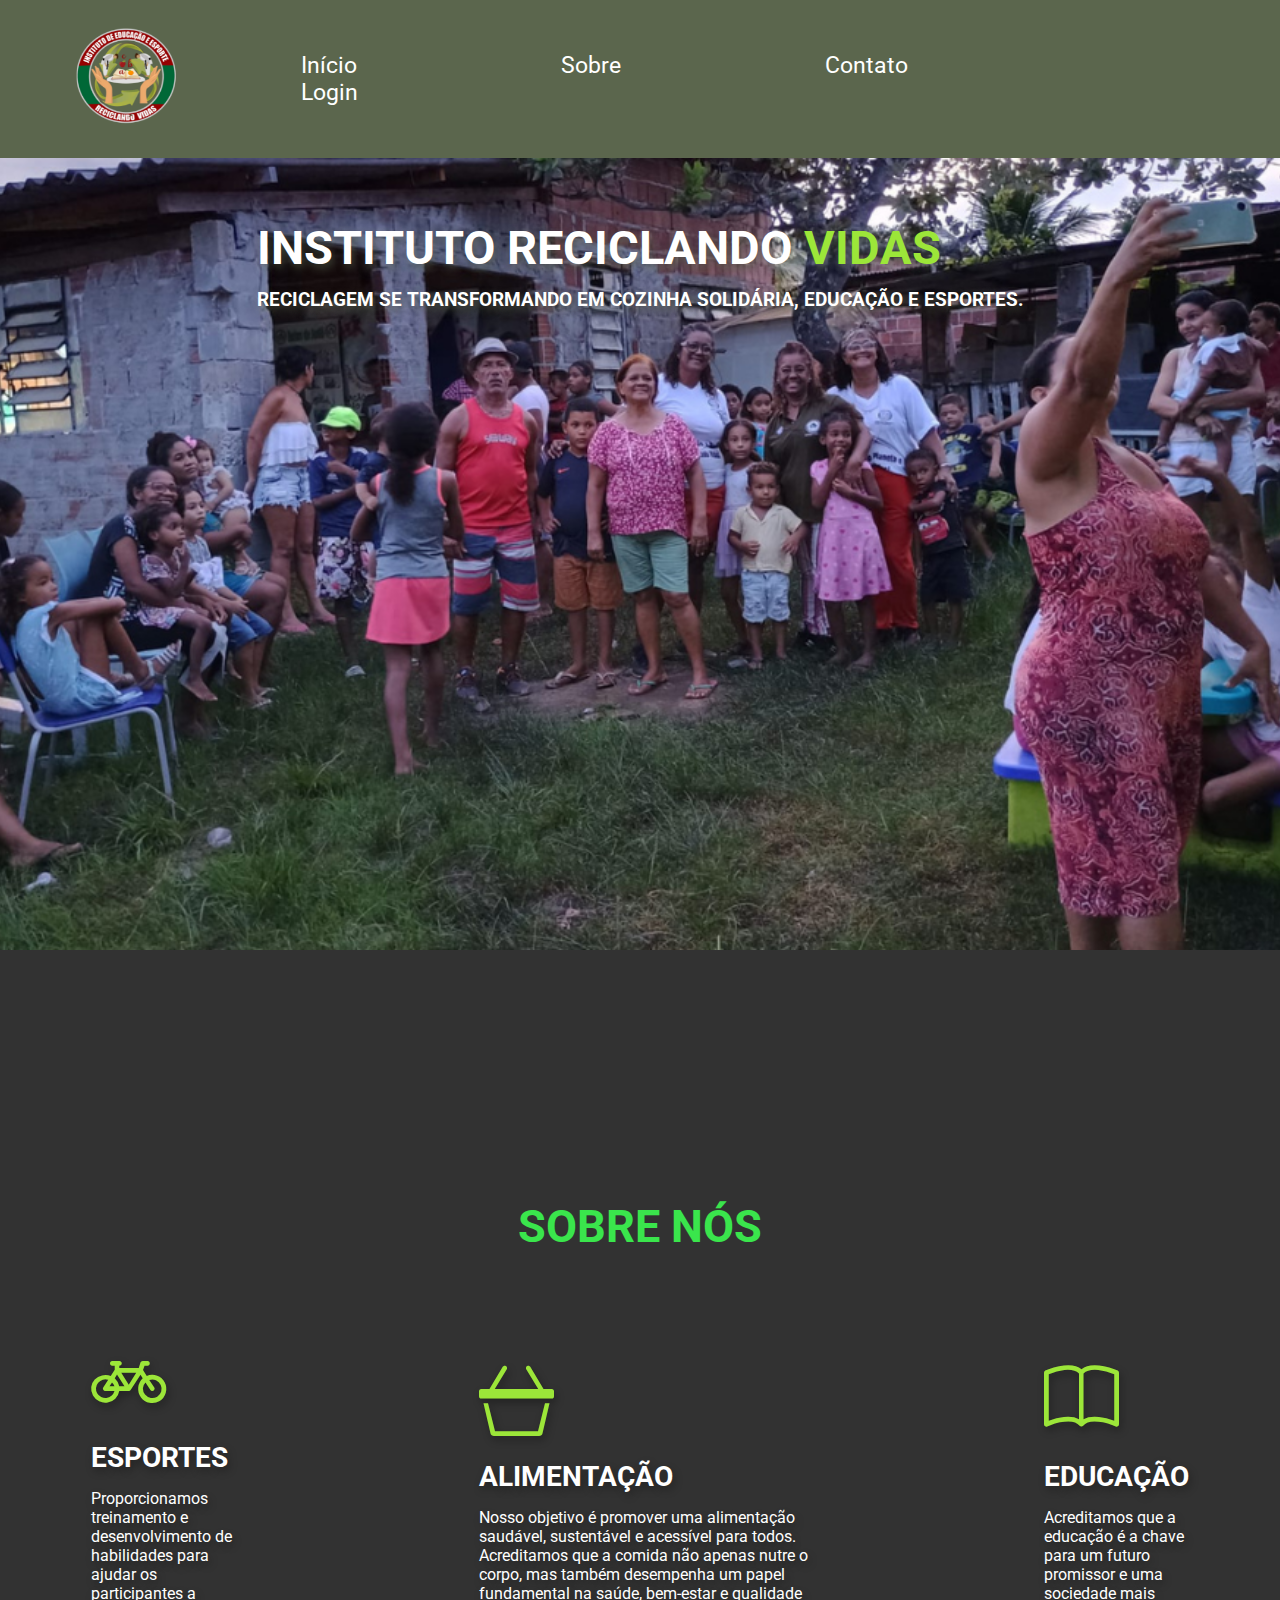
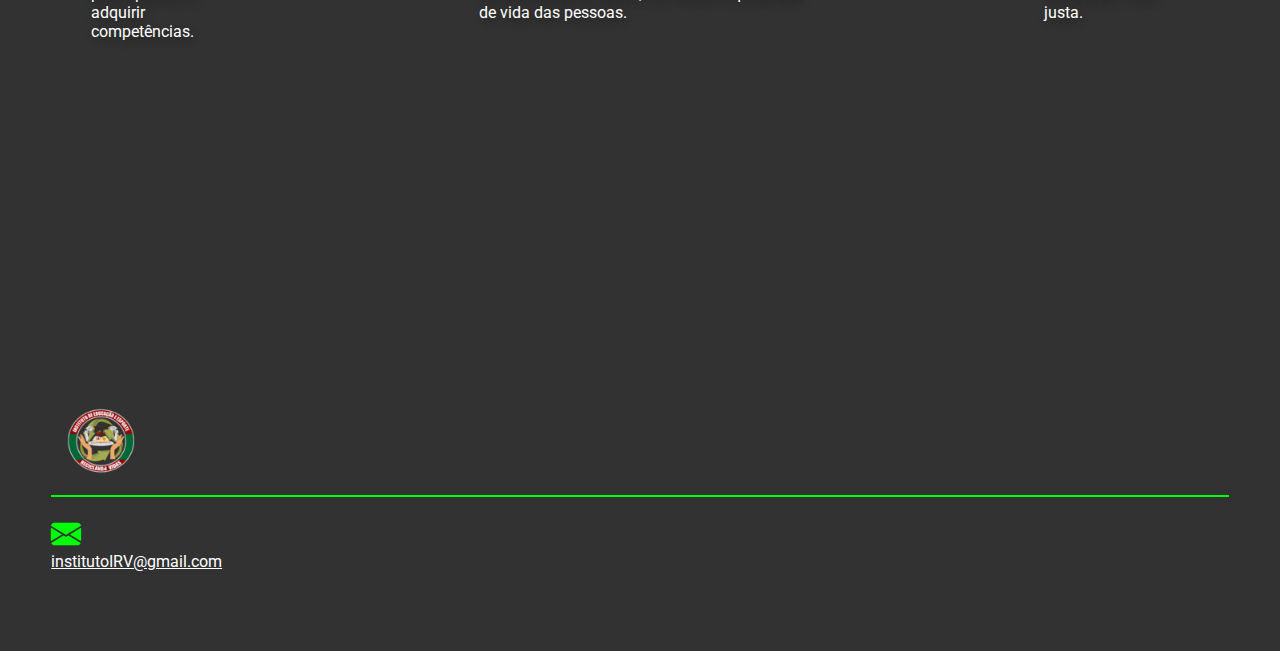
==== index.html @ e72f70e9 "Atualizando site" ====
<!DOCTYPE html>
<html lang="pt-br">
<head>
    <meta charset="UTF-8">
    <meta name="viewport" content="width=device-width, initial-scale=1.0">
    <link rel="stylesheet" href="styles/style.css">
    <title>Instituto Reciclando Vidas</title>
    <!--Google Fonts-->
    <link rel="preconnect" href="https://fonts.googleapis.com">
    <link rel="preconnect" href="https://fonts.gstatic.com" crossorigin>
    <link href="https://fonts.googleapis.com/css2?family=Roboto:ital,wght@0,100;0,300;0,400;0,500;0,700;0,900;1,100;1,300;1,400;1,500;1,700;1,900&display=swap" rel="stylesheet">
    <!--Fim Do Google Fonts-->
    <!--BOOSTSTRAP ICONS-->
    <link rel="stylesheet" href="https://cdn.jsdelivr.net/npm/bootstrap-icons@1.11.3/font/bootstrap-icons.min.css">
    <!--FIM BOOTSTRAP ICONS-->
    <link rel="shortcut icon" href="images/favicon_io/android-chrome-512x512.png" type="image/x-icon">
</head>
<body>
    <header>
        <div class="interface">
            <div class="logo">
                <a href="#">
                    <img src="images/Logo.png" alt="Logo Instituto Reciclando Vidas" width="150px">
                </a>
            </div> <!--Logo-->
            <nav class="menu-desktop">
                <ul>
                    <li><a href="#">Início</a></li>
                    <li><a href="#">Sobre</a></li>
                    <li><a href="#">Contato</a></li>
                    <li><a href="#">Login</a></li>
                </ul>
            </nav> <!-- Nav -->
        </div> <!--Interface-->
    </header> <!--Cabeçalho-->

    <main>
        <section class="topo-do-site">
            <div class="interface">
                <div class="flex">
                    <div class="txt-topo-site">
                        <h1>INSTITUTO RECICLANDO <span>VIDAS</span></h1>
                        <p>
                            RECICLAGEM SE TRANSFORMANDO EM COZINHA SOLIDÁRIA, EDUCAÇÃO E ESPORTES.
                        </p>
                    </div> <!--Txt Topo do Site-->
                </div>  <!--Flex-->
            </div>  <!--Interface-->
        </section>  <!--Section Topo do site-->

        <section class="sobre">
            <div class="interface">
                <h2 class="titulo"><span>SOBRE</span> NÓS</h2>
                <div class="flex">
                    <div class="especialidades-box">
                        <i class="bi bi-bicycle"></i>
                        <h3>ESPORTES</h3>
                        <p>Proporcionamos treinamento e desenvolvimento de habilidades para ajudar os participantes a adquirir competências.</p>
                    </div><!--especialidades-box-->
                    <div class="especialidades-box">
                        <i class="bi bi-basket3"></i>
                        <h3>ALIMENTAÇÃO</h3>
                        <p>Nosso objetivo é promover uma alimentação saudável, sustentável e acessível para todos. Acreditamos que a comida não apenas nutre o corpo, mas também desempenha um papel fundamental na saúde, bem-estar e qualidade de vida das pessoas.</p>
                    </div><!--especialidades-box-->
                    <div class="especialidades-box">
                        <i class="bi bi-book"></i>
                        <h3>EDUCAÇÃO</h3>
                        <p>Acreditamos que a educação é a chave para um futuro promissor e uma sociedade mais justa.</p>
                    </div><!--especialidades-box-->
                </div><!--Flex-->
            </div><!--Interface-->
        </section> <!--Sobre-->
    </main> <!--Main-->

    <footer>
        <div class="interface" id="cont">
            <div class="line-footer">
                <div class="flex">
                <div class="logo-footer">
                    <img src="images/Logo.png" alt="Logotipo" width="100px">
                </div> <!--Logo footer-->
            </div>
            <div class="line-footer borda">
                <p><i class="bi bi-envelope-fill"></i><br><a href="mailto:">institutoIRV@gmail.com</a></p>    
            </div> <!--Line footer-->
        </div>
    </footer> <!--Footer-->
</body>
</html>
---- styles/style.css ----
@charset "UTF-8";

:root{
    --cor-um: #9CE639;
    --cor-dois: #E6351E;
    --cor-tres: #3ae54c;
    --cor-quatro: #4d5b8e;
    --cor-cinco: #5b664d; 
}

* {
    margin: 0px;
    padding: 0px;
    box-sizing: border-box;
    font-family: "Roboto", sans-serif;
}

body{
    background-color: #000000cd;
    height: 100vh;
}

.interface{
    max-width: 1280px;
    margin: 0 auto;
}

.flex{
    display: flex;
}

/* ESTILO DO CABEÇALHO */

header{
    padding: 1px 4%;
    background-color: var(--cor-cinco);
}

header > .interface {
    display: flex;
    align-items: center;
    justify-content: space-between;
  }

  header a {
    color: #fff;
    font-size: 23px;
    text-decoration: none;
    display: inline-block;
    transition: 0.2s;
  }

  header nav.menu-desktop a:hover {
    color: var(--cor-um);
    transform: scale(1.05);
  }

  header nav ul {
    list-style-type: none;
  }

  header nav.menu-desktop ul li {
    display: inline-block;
    padding: 0 100px;
  }

  /* ESTILO TOPO DO SITE */

  section.topo-do-site {
    padding: 70px 4%;
    background-image: url(../images/background01.png);
    background-repeat: no-repeat;
    background-size: cover;
    background-position: center ;
    height: 88vh;
  }

  section.topo-do-site .flex {
    align-items: center;
    justify-content: center;
    gap: 90px;
  }

  .topo-do-site h1 {
    color: #fff;
    text-shadow: 2px 4px 9px #5b664da8;
    font-size: 47px;
    line-height: 40px;
  }

  .topo-do-site .txt-topo-site h1 span {
    color: var(--cor-um);
  }

  .topo-do-site .txt-topo-site p {
    color: #fff;
    text-shadow: 2px 4px 9px #5b664db8;
    margin: 20px 0px;
    font-weight: bolder;
    font-size: 19px;
  }
/* ESTILOS DOS CARDS */

section.sobre {
    padding: 40px 4%;
  }
  
  .sobre .especialidades-box {
    color: #fff;
    padding: 40px;
    margin-top: 45px;
    border-radius: 20px;
    text-shadow: 2px 4px 9px #00000055;
    transition: 0.2s;
  }
  .sobre .especialidades-box i {
    font-size: 75px;
    color: var(--cor-um);
  }
  
  .sobre .especialidades-box h3 {
    font-size: 28px;
    margin: 15px 0px;
  }
  
  .sobre .especialidades-box:hover {
    transform: scale(1.05);
    box-shadow: 0 0 8px var(--cor-cinco);
  }
  
  section.sobre .flex {
    gap: 60px;
  }
  
  /* ESTILO DO SOBRE */
  
  section.sobre {
    padding: 250px 4%;
  }
  
  section.sobre .flex {
    align-items: center;
    gap: 150px;
  }
  
  .sobre .txt-sobre {
    color: #fff;
  }
  
  .sobre .txt-sobre h2 {
    font-size: 45px;
    line-height: 50px;
    margin-bottom: 30px;
  }
  
  .sobre .txt-sobre h2 span {
    color: #00ff08;
    display: block;
  }
  .sobre .txt-sobre p {
    margin: 20px 0px;
    text-indent: 10px;
    text-align: justify;
  }
  
 .titulo{
    font-size: 45px;
    font-weight: bold;
    text-align: center;
    color: var(--cor-tres);
 }
  

/* ESTILO DO RODAPE */

 footer {
    padding: 40px 4%;
  }
  
  footer .flex {
    justify-content: space-between;
  }
  
  .line-footer {
    padding: 20px 0;
  }
  
  .borda {
    border-top: 2px solid #00ff08;
  }
  
  footer .line-footer p i {
    color: #00ff08;
    font-size: 30px;
  }
  
  footer .line-footer p a {
    color: #fff;
  }
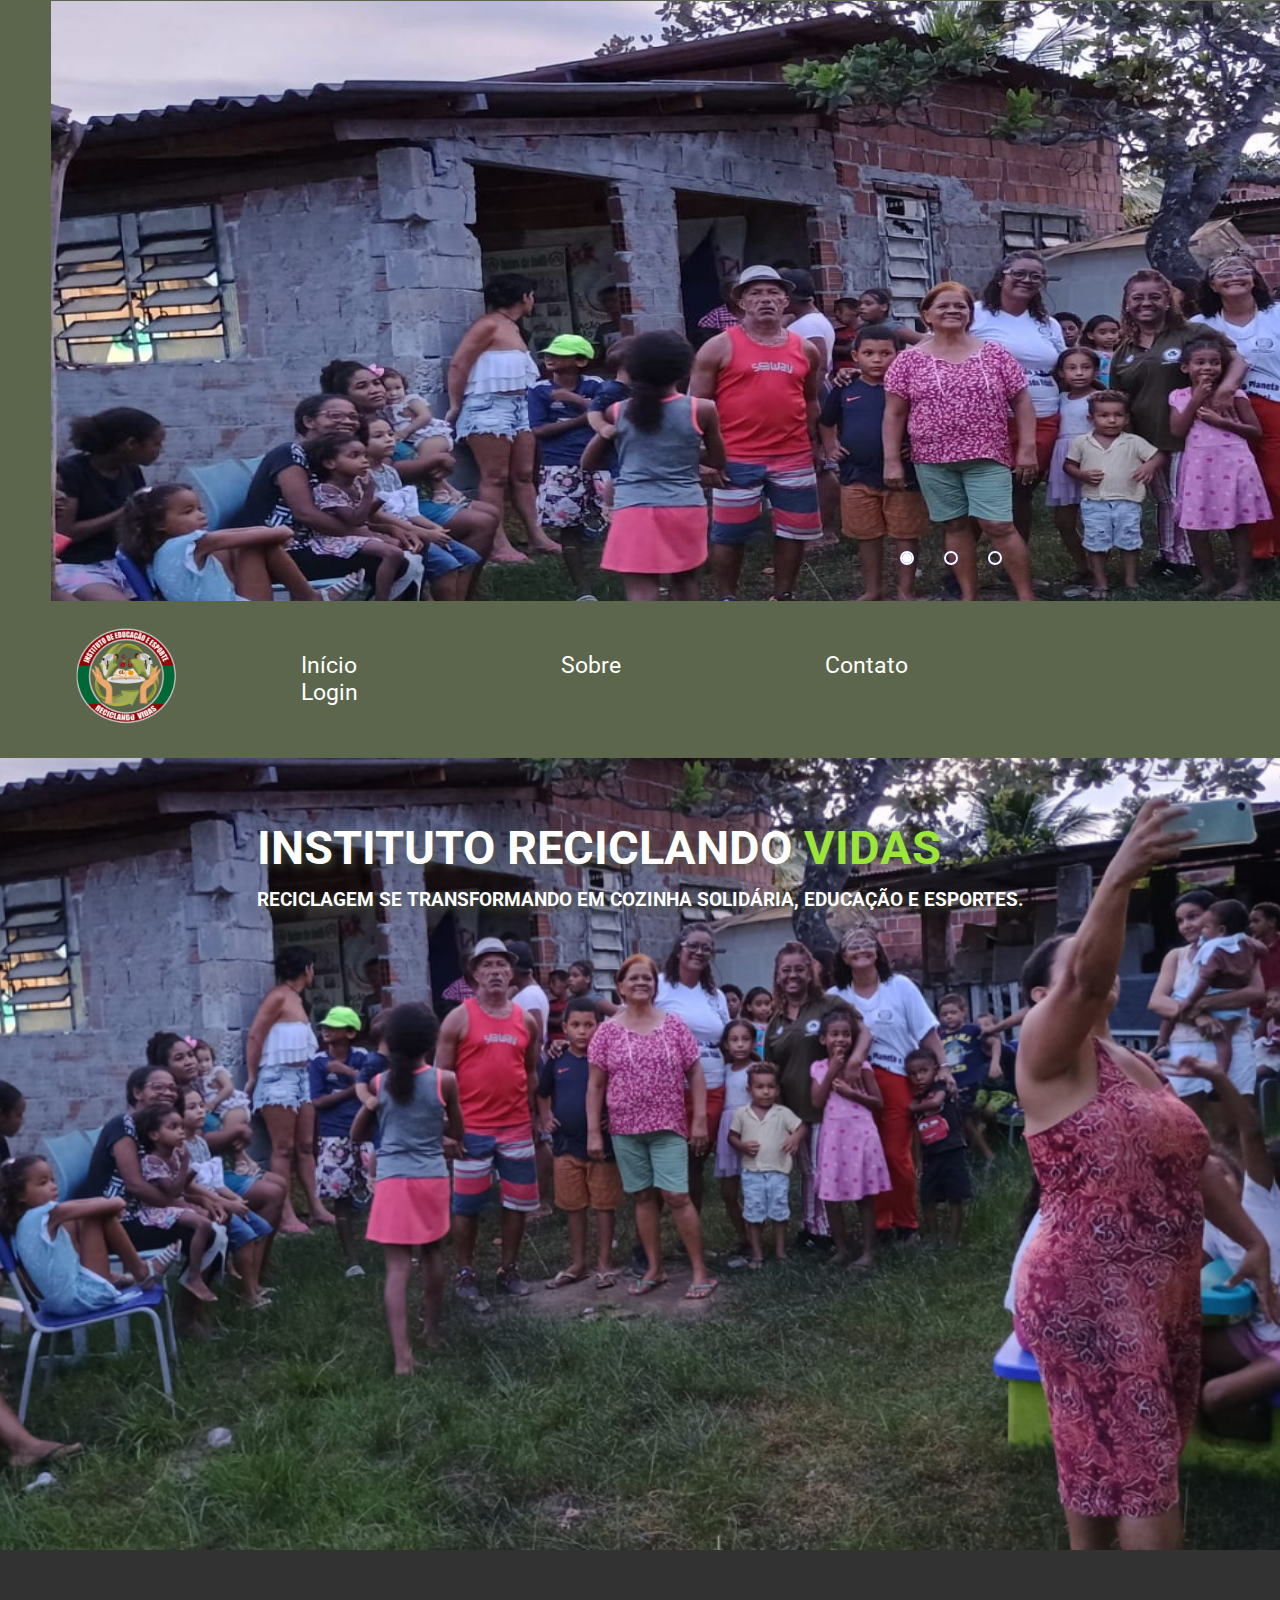
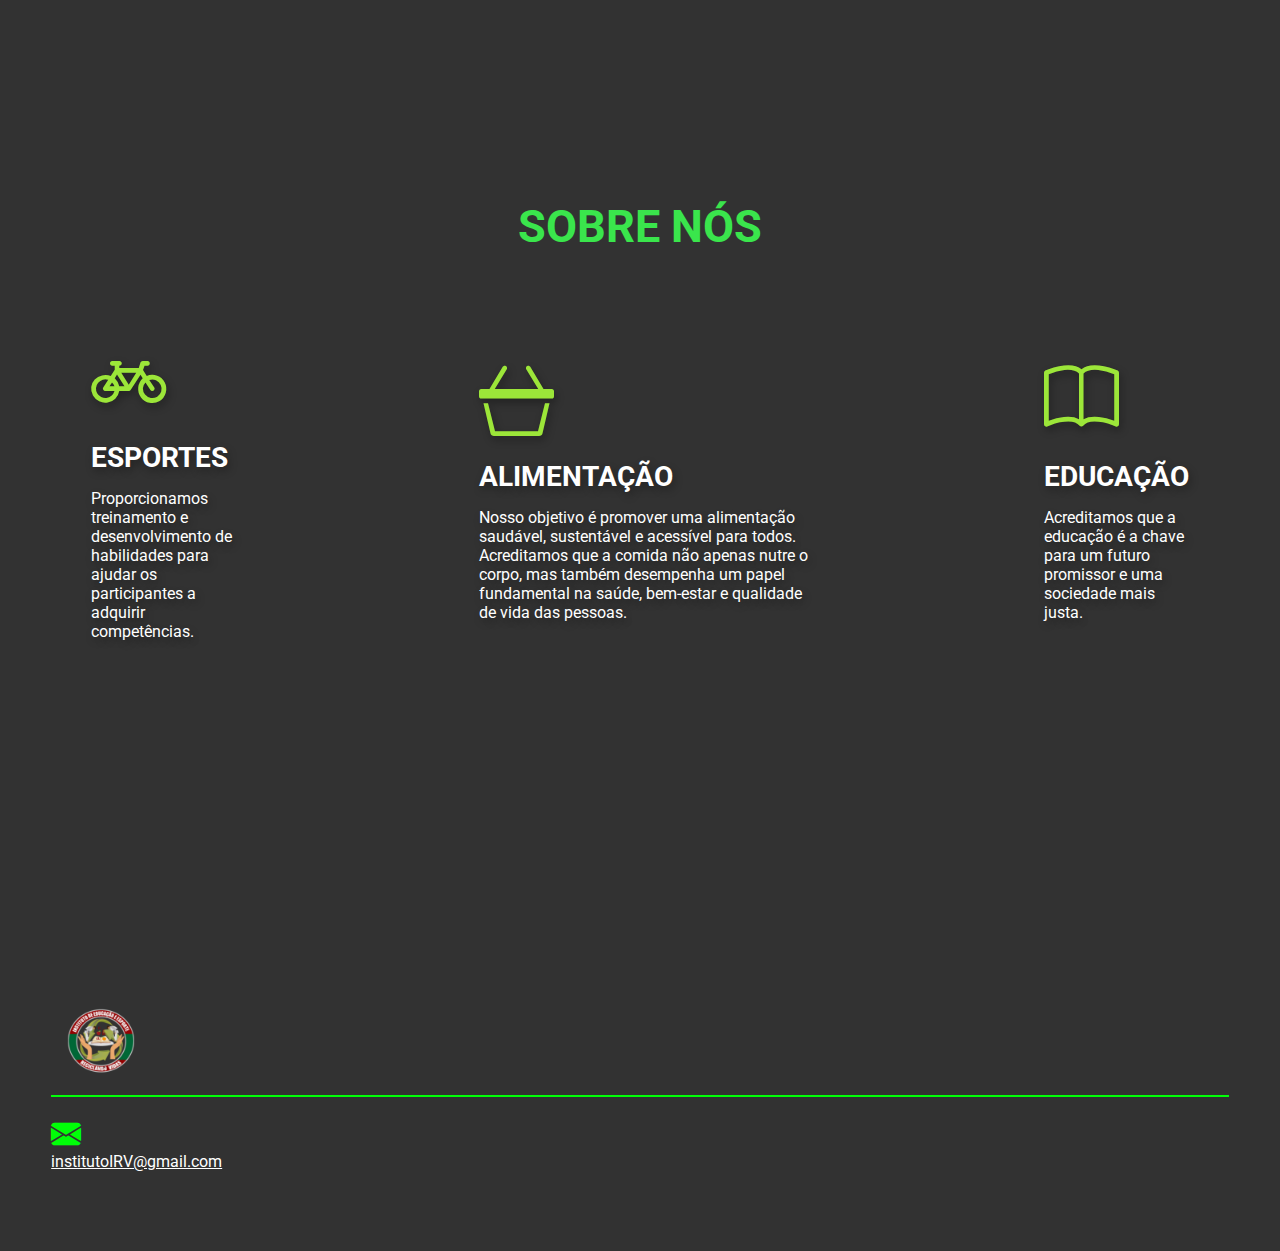
==== commit a7e5173e: "carrossel da tela inicial(incompleto)" ====
--- a/index.html
+++ b/index.html
@@ -17,6 +17,54 @@
 </head>
 <body>
     <header>
+      <!-- carrosel -->
+			<div class="slider">
+
+				<div class="slides">
+					<!-- botões -->
+					<input type="radio" name="radio-btn" id="radio1">
+					<input type="radio" name="radio-btn" id="radio2">
+					<input type="radio" name="radio-btn" id="radio3">
+					<!-- fim botões -->
+
+					<!-- imagens dos slides -->
+
+					<div class="slide primeiro">
+						<img src="/images/ong-img1.jpg" alt="" width="800px" height="800px">
+					</div>
+
+					<div class="slide">
+						<img src="/images/ong-img2.jpg" alt="" width="800px" height="800px">
+					</div>
+
+					<div class="slide">
+						<img src="images/ong-img3.jpg" alt="" width="800px" height="700px">
+					</div>
+
+					<div class="slide">
+						<img src="..." alt="">
+					</div>
+
+					<!-- Fim imagens -->
+
+					<!-- auto -->
+					<div class="nvg-auto">
+					<div class="auto-btn1"></div>
+					<div class="auto-btn2"></div>
+					<div class="auto-btn3"></div>
+				</div>
+				</div>
+
+				<div class="nvg-manual">
+					<label for="radio1" class="manual-btn"></label>
+					<label for="radio2" class="manual-btn"></label>
+					<label for="radio3" class="manual-btn"></label>
+					
+				</div>
+				
+			</div>
+
+
         <div class="interface">
             <div class="logo">
                 <a href="#">
@@ -85,5 +133,9 @@
             </div> <!--Line footer-->
         </div>
     </footer> <!--Footer-->
+
+
+
+		<script src="script.js"></script>
 </body>
 </html>--- a/styles/style.css
+++ b/styles/style.css
@@ -196,4 +196,106 @@
   
   footer .line-footer p a {
     color: #fff;
-  }+  }
+
+
+  /* CARROSSEL */
+
+  .slider{
+    margin: 0 0;
+    width: 1600px;
+    height: 600px;
+    overflow: hidden;
+  }
+
+  .slides{
+    width: 400%;
+    height: 800px;
+    display: flex;
+  }
+
+  .slides input{
+    display: none;
+  }
+
+  .slide{
+    width: 25%;
+    position: relative;
+    transition: 2s;
+  }
+
+  .slide img{
+    margin: 0;
+    width: 1800px;
+  }
+
+  .nvg-manual{
+    position: absolute;
+    width: 1800px;
+    margin-top: -250px;
+    display: flex;
+    justify-content: center;
+  }
+
+  .manual-btn{
+    border: 2px solid white;
+    padding: 5px;
+    border-radius: 10px;
+    cursor: pointer;
+    transition: 0.5s;
+  }
+
+  .manual-btn:not(:last-child){
+    margin-right: 30px;
+  }
+
+  .manual-btn:hover{
+    background-color: white;
+  }
+
+#radio1:checked ~ .primeiro {
+  margin-left:0;
+
+}
+
+#radio2:checked ~ .primeiro {
+  margin-left: -25%;
+
+}
+
+#radio3:checked ~ .primeiro {
+  margin-left: -50%;
+
+}
+
+.nvg-auto div{
+  border: 2px solid blue;
+  padding: 5px;
+  border-radius: 10px;
+  cursor: pointer;
+  transition: 0.5s;
+}
+
+.nvg-auto{
+  position: absolute;
+  width: 1800px;
+  margin-top: 550px;
+  display: flex;
+  justify-content: center;
+}
+
+.nvg-auto div:not(:last-child){
+  margin-right: 30px;
+}
+
+#radio1:checked ~ .nvg-auto .auto-btn1{
+  background-color: white;
+}
+
+#radio2:checked ~ .nvg-auto .auto-btn2{
+  background-color: white;
+}
+
+#radio3:checked ~ .nvg-auto .auto-btn3{
+  background-color: white;
+}
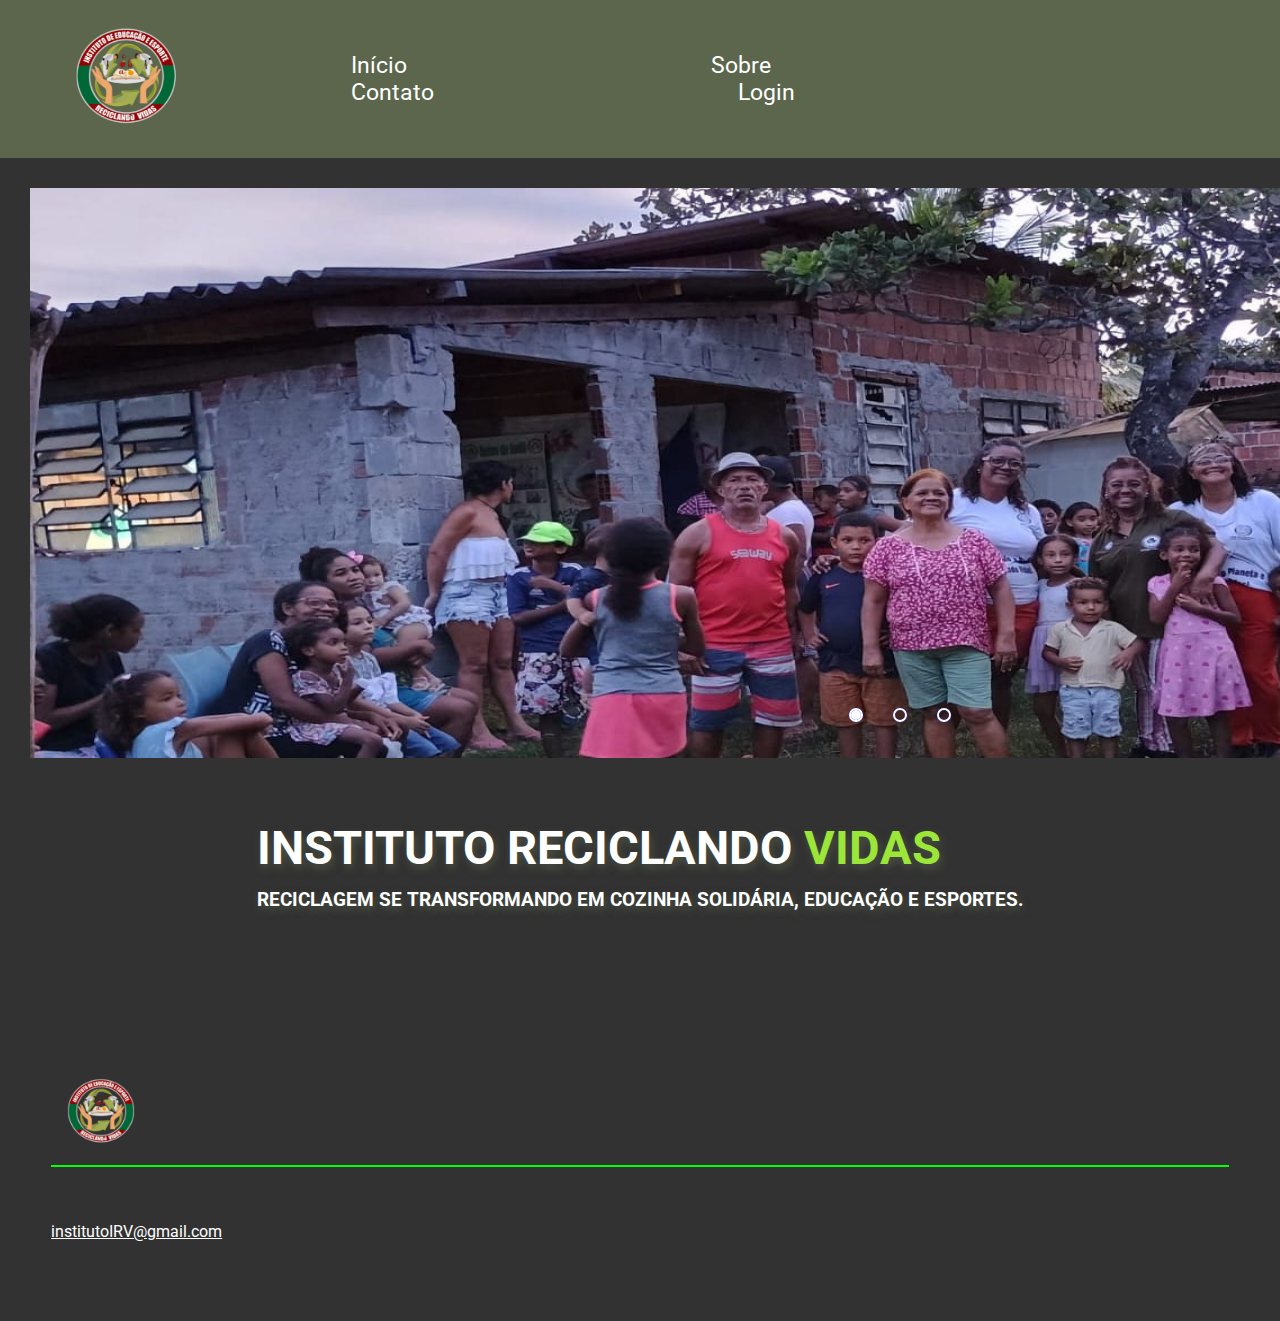
==== commit 7c75c87c: "Atualizando Pag sobre e inicial" ====
--- a/index.html
+++ b/index.html
@@ -10,59 +10,11 @@
     <link rel="preconnect" href="https://fonts.gstatic.com" crossorigin>
     <link href="https://fonts.googleapis.com/css2?family=Roboto:ital,wght@0,100;0,300;0,400;0,500;0,700;0,900;1,100;1,300;1,400;1,500;1,700;1,900&display=swap" rel="stylesheet">
     <!--Fim Do Google Fonts-->
-    <!--BOOSTSTRAP ICONS-->
-    <link rel="stylesheet" href="https://cdn.jsdelivr.net/npm/bootstrap-icons@1.11.3/font/bootstrap-icons.min.css">
-    <!--FIM BOOTSTRAP ICONS-->
     <link rel="shortcut icon" href="images/favicon_io/android-chrome-512x512.png" type="image/x-icon">
 </head>
 <body>
     <header>
-      <!-- carrosel -->
-			<div class="slider">
-
-				<div class="slides">
-					<!-- botões -->
-					<input type="radio" name="radio-btn" id="radio1">
-					<input type="radio" name="radio-btn" id="radio2">
-					<input type="radio" name="radio-btn" id="radio3">
-					<!-- fim botões -->
-
-					<!-- imagens dos slides -->
-
-					<div class="slide primeiro">
-						<img src="/images/ong-img1.jpg" alt="" width="800px" height="800px">
-					</div>
-
-					<div class="slide">
-						<img src="/images/ong-img2.jpg" alt="" width="800px" height="800px">
-					</div>
-
-					<div class="slide">
-						<img src="images/ong-img3.jpg" alt="" width="800px" height="700px">
-					</div>
-
-					<div class="slide">
-						<img src="..." alt="">
-					</div>
-
-					<!-- Fim imagens -->
-
-					<!-- auto -->
-					<div class="nvg-auto">
-					<div class="auto-btn1"></div>
-					<div class="auto-btn2"></div>
-					<div class="auto-btn3"></div>
-				</div>
-				</div>
-
-				<div class="nvg-manual">
-					<label for="radio1" class="manual-btn"></label>
-					<label for="radio2" class="manual-btn"></label>
-					<label for="radio3" class="manual-btn"></label>
-					
-				</div>
-				
-			</div>
+     
 
 
         <div class="interface">
@@ -74,13 +26,61 @@
             <nav class="menu-desktop">
                 <ul>
                     <li><a href="#">Início</a></li>
-                    <li><a href="#">Sobre</a></li>
+                    <li><a href="sobre.html" target="_self">Sobre</a></li>
                     <li><a href="#">Contato</a></li>
                     <li><a href="#">Login</a></li>
                 </ul>
             </nav> <!-- Nav -->
         </div> <!--Interface-->
     </header> <!--Cabeçalho-->
+
+                <!-- carrosel -->
+                <div class="slider">
+            
+                    <div class="slides">
+                        <!-- botões -->
+                        <input type="radio" name="radio-btn" id="radio1">
+                        <input type="radio" name="radio-btn" id="radio2">
+                        <input type="radio" name="radio-btn" id="radio3">
+                        <!-- fim botões -->
+                
+                        <!-- imagens dos slides -->
+                
+                        <div class="slide primeiro">
+                            <img src="/images/ong-img1.jpg" alt="" width="800px" height="800px">
+                        </div>
+                
+                        <div class="slide">
+                            <img src="/images/ong-img2.jpg" alt="" width="800px" height="800px">
+                        </div>
+                
+                        <div class="slide">
+                            <img src="images/ong-img3.jpg" alt="" width="800px" height="700px">
+                        </div>
+                
+                        <div class="slide">
+                            <img src="..." alt="">
+                        </div>
+                
+                        <!-- Fim imagens -->
+                
+                        <!-- auto -->
+                        <div class="nvg-auto">
+                            <div class="auto-btn1"></div>
+                            <div class="auto-btn2"></div>
+                            <div class="auto-btn3"></div>
+                        </div>
+                    </div>
+                
+                    <div class="nvg-manual">
+                        <label for="radio1" class="manual-btn"></label>
+                        <label for="radio2" class="manual-btn"></label>
+                        <label for="radio3" class="manual-btn"></label>
+                
+                    </div>
+        
+    </div>
+
 
     <main>
         <section class="topo-do-site">
@@ -95,30 +95,8 @@
                 </div>  <!--Flex-->
             </div>  <!--Interface-->
         </section>  <!--Section Topo do site-->
+    </main> <!--Main-->
 
-        <section class="sobre">
-            <div class="interface">
-                <h2 class="titulo"><span>SOBRE</span> NÓS</h2>
-                <div class="flex">
-                    <div class="especialidades-box">
-                        <i class="bi bi-bicycle"></i>
-                        <h3>ESPORTES</h3>
-                        <p>Proporcionamos treinamento e desenvolvimento de habilidades para ajudar os participantes a adquirir competências.</p>
-                    </div><!--especialidades-box-->
-                    <div class="especialidades-box">
-                        <i class="bi bi-basket3"></i>
-                        <h3>ALIMENTAÇÃO</h3>
-                        <p>Nosso objetivo é promover uma alimentação saudável, sustentável e acessível para todos. Acreditamos que a comida não apenas nutre o corpo, mas também desempenha um papel fundamental na saúde, bem-estar e qualidade de vida das pessoas.</p>
-                    </div><!--especialidades-box-->
-                    <div class="especialidades-box">
-                        <i class="bi bi-book"></i>
-                        <h3>EDUCAÇÃO</h3>
-                        <p>Acreditamos que a educação é a chave para um futuro promissor e uma sociedade mais justa.</p>
-                    </div><!--especialidades-box-->
-                </div><!--Flex-->
-            </div><!--Interface-->
-        </section> <!--Sobre-->
-    </main> <!--Main-->
 
     <footer>
         <div class="interface" id="cont">
--- a/styles/style.css
+++ b/styles/style.css
@@ -61,24 +61,23 @@
 
   header nav.menu-desktop ul li {
     display: inline-block;
-    padding: 0 100px;
+    padding: 0 150px;
   }
 
   /* ESTILO TOPO DO SITE */
 
   section.topo-do-site {
     padding: 70px 4%;
-    background-image: url(../images/background01.png);
     background-repeat: no-repeat;
     background-size: cover;
     background-position: center ;
-    height: 88vh;
+
   }
 
   section.topo-do-site .flex {
     align-items: center;
     justify-content: center;
-    gap: 90px;
+    gap: 50px;
   }
 
   .topo-do-site h1 {
@@ -107,8 +106,8 @@
   
   .sobre .especialidades-box {
     color: #fff;
-    padding: 40px;
-    margin-top: 45px;
+    padding: 20px;
+    margin-top: 5px;
     border-radius: 20px;
     text-shadow: 2px 4px 9px #00000055;
     transition: 0.2s;
@@ -163,6 +162,24 @@
     text-align: justify;
   }
   
+  .sobre-img h2 {
+    color: #fff;
+    margin: 0 auto;
+    padding-top: 100px;
+    text-align: justify;
+  }
+
+  .sobre-p p{
+    color: #fff;
+    margin: 0 auto;
+    text-align: justify;
+    text-indent: 15px;
+  }
+
+
+  
+
+
  .titulo{
     font-size: 45px;
     font-weight: bold;
@@ -171,6 +188,7 @@
  }
   
 
+
 /* ESTILO DO RODAPE */
 
  footer {
@@ -203,7 +221,7 @@
 
   .slider{
     margin: 0 0;
-    width: 1600px;
+    width: 1920px;
     height: 600px;
     overflow: hidden;
   }
@@ -225,7 +243,7 @@
   }
 
   .slide img{
-    margin: 0;
+    margin: 30px;
     width: 1800px;
   }
 
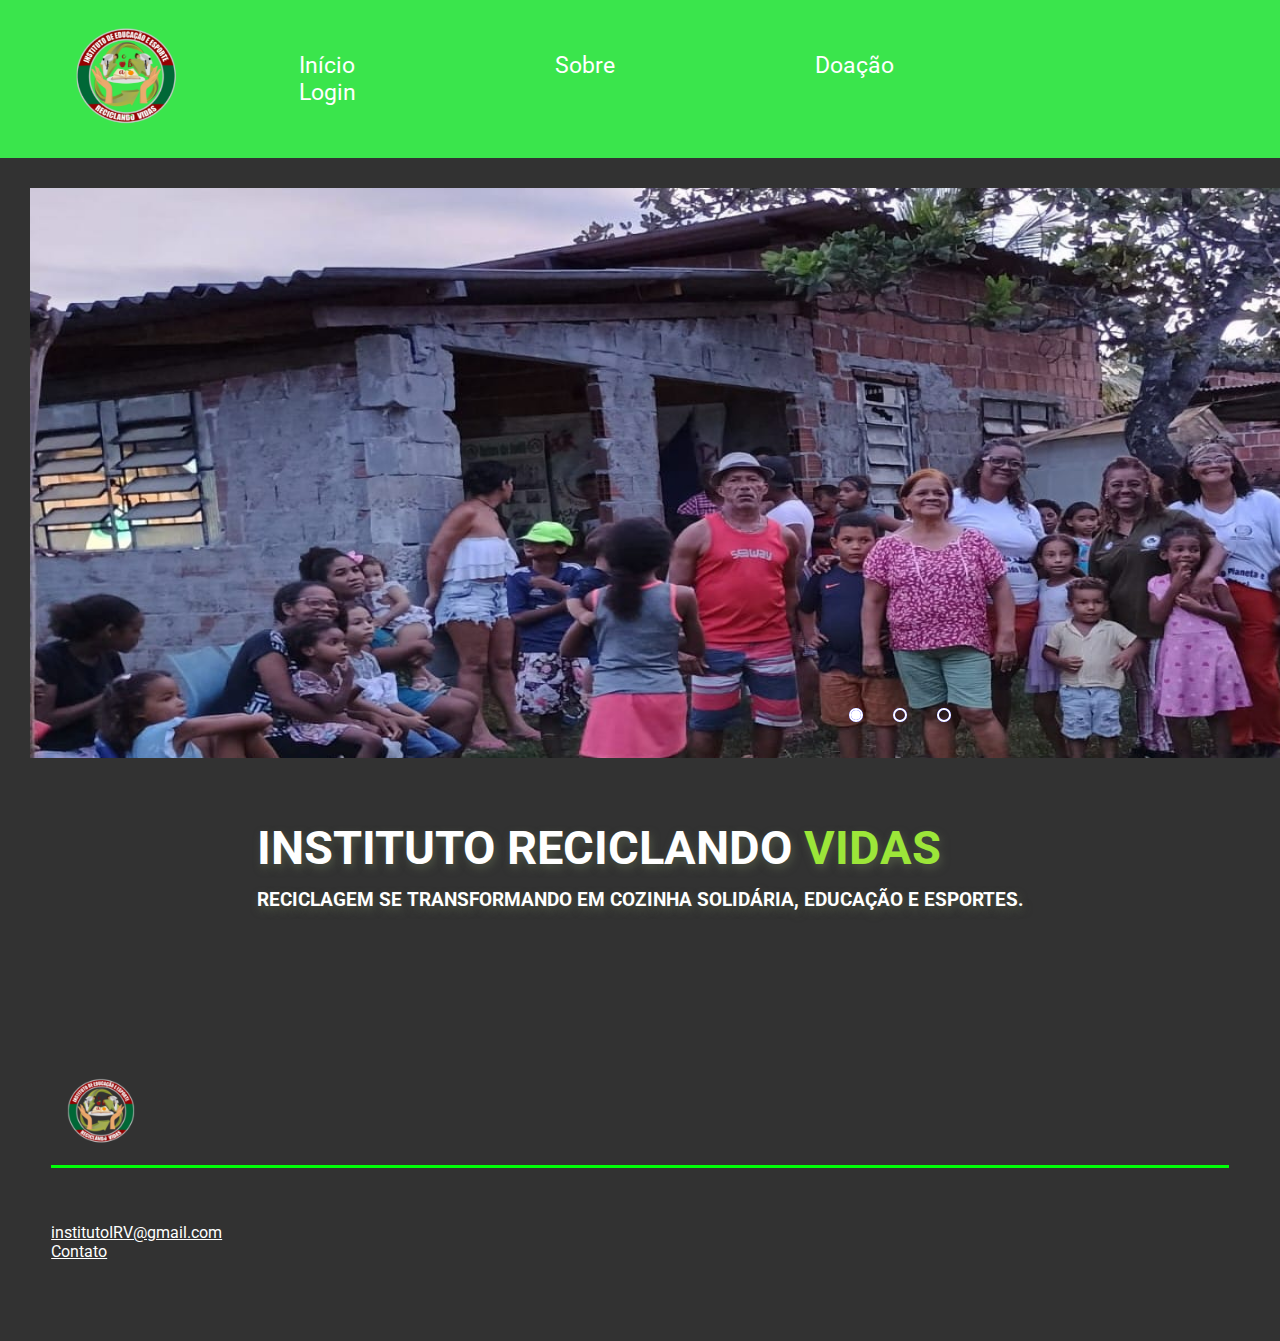
==== commit 58192777: "Algumas alterações." ====
--- a/index.html
+++ b/index.html
@@ -10,7 +10,10 @@
     <link rel="preconnect" href="https://fonts.gstatic.com" crossorigin>
     <link href="https://fonts.googleapis.com/css2?family=Roboto:ital,wght@0,100;0,300;0,400;0,500;0,700;0,900;1,100;1,300;1,400;1,500;1,700;1,900&display=swap" rel="stylesheet">
     <!--Fim Do Google Fonts-->
+    <!--Bootstrap-->
     <link rel="shortcut icon" href="images/favicon_io/android-chrome-512x512.png" type="image/x-icon">
+    <link href="https://cdn.jsdelivr.net/npm/bootstrap@5.3.3/dist/css/bootstrap.min.css"integrity="sha384-QWTKZyjpPEjISv5WaRU9OFeRpok6YctnYmDr5pNlyT2bRjXh0JMhjY6hW+ALEwIH" crossorigin="anonymous">
+    <!-- Fim Do Bootstrap-->  
 </head>
 <body>
     <header>
@@ -27,7 +30,7 @@
                 <ul>
                     <li><a href="#">Início</a></li>
                     <li><a href="sobre.html" target="_self">Sobre</a></li>
-                    <li><a href="#">Contato</a></li>
+                    <li><a href="#">Doação</a></li>
                     <li><a href="#">Login</a></li>
                 </ul>
             </nav> <!-- Nav -->
@@ -108,6 +111,7 @@
             </div>
             <div class="line-footer borda">
                 <p><i class="bi bi-envelope-fill"></i><br><a href="mailto:">institutoIRV@gmail.com</a></p>    
+                <p><a href="#">Contato</a></p>
             </div> <!--Line footer-->
         </div>
     </footer> <!--Footer-->
@@ -115,5 +119,6 @@
 
 
 		<script src="script.js"></script>
+        <script src="https://cdn.jsdelivr.net/npm/bootstrap@5.3.3/dist/js/bootstrap.bundle.min.js" integrity="sha384-YvpcrYf0tY3lHB60NNkmXc5s9fDVZLESaAA55NDzOxhy9GkcIdslK1eN7N6jIeHz" crossorigin="anonymous"></script>
 </body>
 </html>--- a/styles/style.css
+++ b/styles/style.css
@@ -33,7 +33,7 @@
 
 header{
     padding: 1px 4%;
-    background-color: var(--cor-cinco);
+    background-color: var(--cor-tres);
 }
 
 header > .interface {
@@ -51,7 +51,7 @@
   }
 
   header nav.menu-desktop a:hover {
-    color: var(--cor-um);
+    color: var(--cor-quatro);
     transform: scale(1.05);
   }
 
@@ -61,11 +61,13 @@
 
   header nav.menu-desktop ul li {
     display: inline-block;
-    padding: 0 150px;
+    padding: 0 98px;
   }
 
   /* ESTILO TOPO DO SITE */
 
+
+  
   section.topo-do-site {
     padding: 70px 4%;
     background-repeat: no-repeat;
@@ -204,7 +206,7 @@
   }
   
   .borda {
-    border-top: 2px solid #00ff08;
+    border-top: 3px solid #00ff08;
   }
   
   footer .line-footer p i {
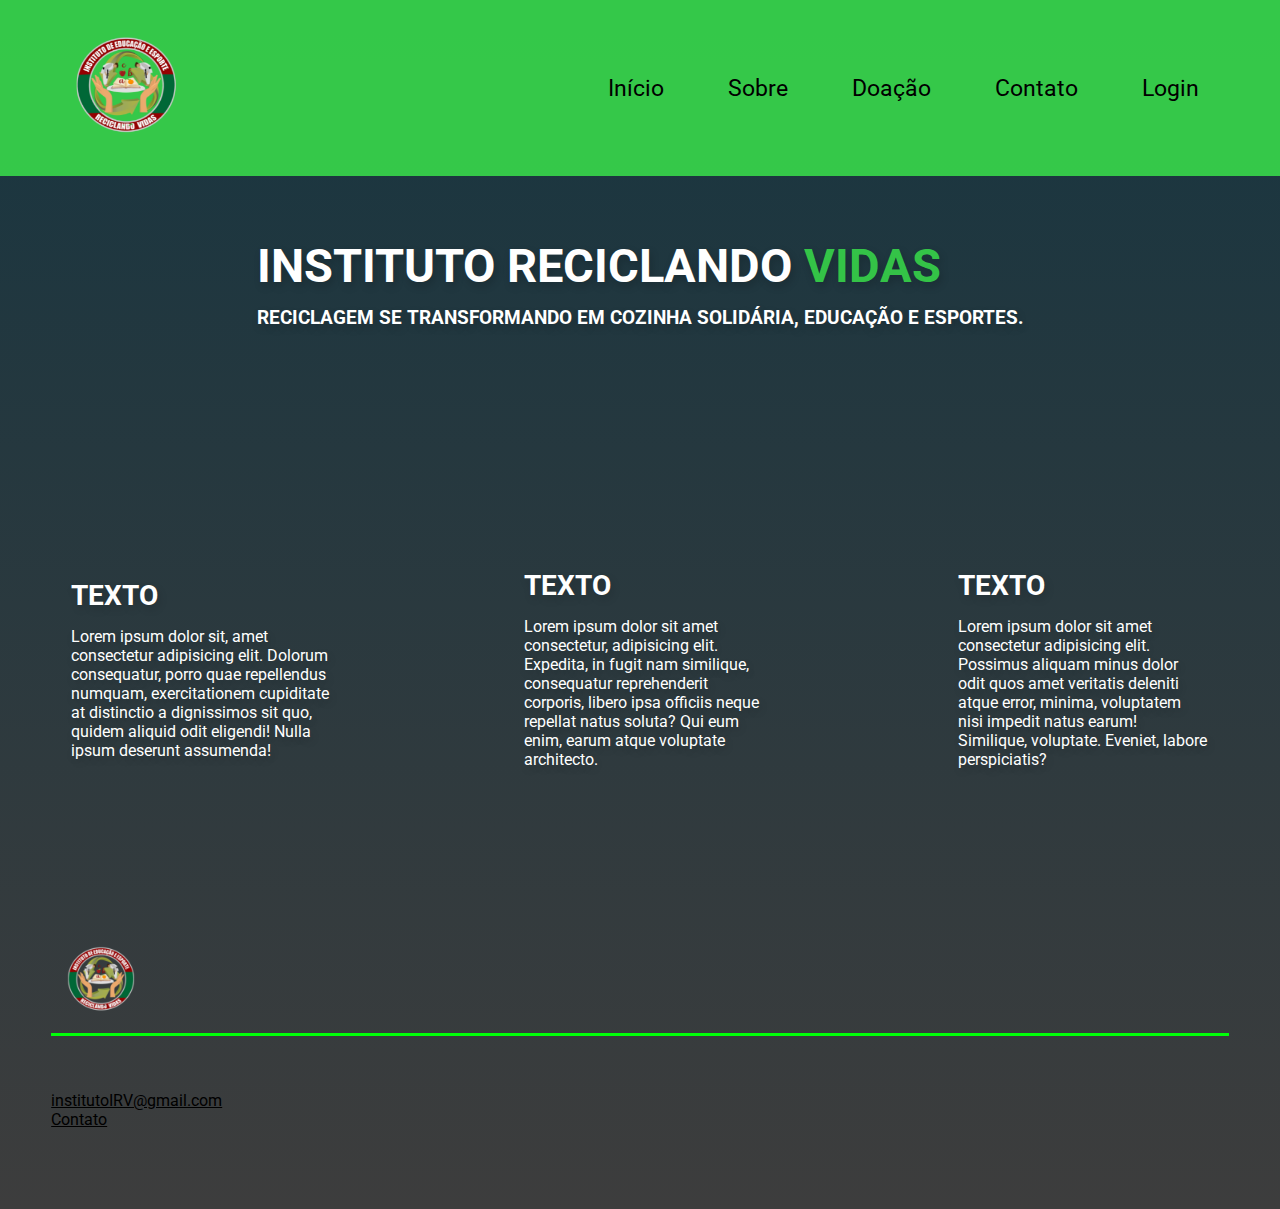
==== commit e2e1e5fd: "Criação de novas pags" ====
--- a/index.html
+++ b/index.html
@@ -17,9 +17,6 @@
 </head>
 <body>
     <header>
-     
-
-
         <div class="interface">
             <div class="logo">
                 <a href="#">
@@ -28,62 +25,17 @@
             </div> <!--Logo-->
             <nav class="menu-desktop">
                 <ul>
-                    <li><a href="#">Início</a></li>
+                    <li><a href="index.html">Início</a></li>
                     <li><a href="sobre.html" target="_self">Sobre</a></li>
                     <li><a href="#">Doação</a></li>
-                    <li><a href="#">Login</a></li>
+                    <li><a href="contato.html">Contato</a></li>
+                    <li><a href="login.html">Login</a></li>
                 </ul>
             </nav> <!-- Nav -->
         </div> <!--Interface-->
     </header> <!--Cabeçalho-->
 
-                <!-- carrosel -->
-                <div class="slider">
-            
-                    <div class="slides">
-                        <!-- botões -->
-                        <input type="radio" name="radio-btn" id="radio1">
-                        <input type="radio" name="radio-btn" id="radio2">
-                        <input type="radio" name="radio-btn" id="radio3">
-                        <!-- fim botões -->
                 
-                        <!-- imagens dos slides -->
-                
-                        <div class="slide primeiro">
-                            <img src="/images/ong-img1.jpg" alt="" width="800px" height="800px">
-                        </div>
-                
-                        <div class="slide">
-                            <img src="/images/ong-img2.jpg" alt="" width="800px" height="800px">
-                        </div>
-                
-                        <div class="slide">
-                            <img src="images/ong-img3.jpg" alt="" width="800px" height="700px">
-                        </div>
-                
-                        <div class="slide">
-                            <img src="..." alt="">
-                        </div>
-                
-                        <!-- Fim imagens -->
-                
-                        <!-- auto -->
-                        <div class="nvg-auto">
-                            <div class="auto-btn1"></div>
-                            <div class="auto-btn2"></div>
-                            <div class="auto-btn3"></div>
-                        </div>
-                    </div>
-                
-                    <div class="nvg-manual">
-                        <label for="radio1" class="manual-btn"></label>
-                        <label for="radio2" class="manual-btn"></label>
-                        <label for="radio3" class="manual-btn"></label>
-                
-                    </div>
-        
-    </div>
-
 
     <main>
         <section class="topo-do-site">
@@ -98,7 +50,32 @@
                 </div>  <!--Flex-->
             </div>  <!--Interface-->
         </section>  <!--Section Topo do site-->
+
+
+        <section class="sobre">
+            <div class="interface">
+                <div class="flex">
+                    <div class="especialidades-box">
+                        <i class="bi bi-bicycle"></i>
+                        <h3>TEXTO</h3>
+                        <p>Lorem ipsum dolor sit, amet consectetur adipisicing elit. Dolorum consequatur, porro quae repellendus numquam, exercitationem cupiditate at distinctio a dignissimos sit quo, quidem aliquid odit eligendi! Nulla ipsum deserunt assumenda!</p>
+                    </div><!--especialidades-box-->
+                    <div class="especialidades-box">
+                        <i class="bi bi-basket3"></i>
+                        <h3>TEXTO</h3>
+                        <p>Lorem ipsum dolor sit amet consectetur, adipisicing elit. Expedita, in fugit nam similique, consequatur reprehenderit corporis, libero ipsa officiis neque repellat natus soluta? Qui eum enim, earum atque voluptate architecto.</p>
+                    </div><!--especialidades-box-->
+                    <div class="especialidades-box">
+                        <i class="bi bi-book"></i>
+                        <h3>TEXTO</h3>
+                        <p>Lorem ipsum dolor sit amet consectetur adipisicing elit. Possimus aliquam minus dolor odit quos amet veritatis deleniti atque error, minima, voluptatem nisi impedit natus earum! Similique, voluptate. Eveniet, labore perspiciatis?</p>
+                    </div><!--especialidades-box-->
+                </div><!--Flex-->
+            </div><!--Interface-->
+        </section> <!--Sobre-->
+
     </main> <!--Main-->
+
 
 
     <footer>
--- a/styles/style.css
+++ b/styles/style.css
@@ -2,8 +2,8 @@
 
 :root{
     --cor-um: #9CE639;
-    --cor-dois: #E6351E;
-    --cor-tres: #3ae54c;
+    --cor-dois: #84B026;
+    --cor-tres: #3ae54bd6;
     --cor-quatro: #4d5b8e;
     --cor-cinco: #5b664d; 
 }
@@ -16,8 +16,8 @@
 }
 
 body{
-    background-color: #000000cd;
-    height: 100vh;
+  background-image: linear-gradient(#173540, #3D3D3D);
+  background-repeat: no-repeat;
 }
 
 .interface{
@@ -29,10 +29,14 @@
     display: flex;
 }
 
+.form-span{
+  color: var(--cor-um);
+}
+
 /* ESTILO DO CABEÇALHO */
 
 header{
-    padding: 1px 4%;
+    padding: 10px 4%;
     background-color: var(--cor-tres);
 }
 
@@ -43,7 +47,7 @@
   }
 
   header a {
-    color: #fff;
+    color: #000;
     font-size: 23px;
     text-decoration: none;
     display: inline-block;
@@ -61,7 +65,7 @@
 
   header nav.menu-desktop ul li {
     display: inline-block;
-    padding: 0 98px;
+    padding: 0 30px;
   }
 
   /* ESTILO TOPO DO SITE */
@@ -84,18 +88,18 @@
 
   .topo-do-site h1 {
     color: #fff;
-    text-shadow: 2px 4px 9px #5b664da8;
+    text-shadow: 2px 4px 9px #00000032;
     font-size: 47px;
     line-height: 40px;
   }
 
   .topo-do-site .txt-topo-site h1 span {
-    color: var(--cor-um);
+    color: var(--cor-tres);
   }
 
   .topo-do-site .txt-topo-site p {
     color: #fff;
-    text-shadow: 2px 4px 9px #5b664db8;
+    text-shadow: 2px 4px 9px #0000002e;
     margin: 20px 0px;
     font-weight: bolder;
     font-size: 19px;
@@ -109,10 +113,11 @@
   .sobre .especialidades-box {
     color: #fff;
     padding: 20px;
-    margin-top: 5px;
+    margin-top: 35px;
     border-radius: 20px;
-    text-shadow: 2px 4px 9px #00000055;
+    text-shadow: 2px 4px 9px #0000002a;
     transition: 0.2s;
+
   }
   .sobre .especialidades-box i {
     font-size: 75px;
@@ -126,7 +131,7 @@
   
   .sobre .especialidades-box:hover {
     transform: scale(1.05);
-    box-shadow: 0 0 8px var(--cor-cinco);
+    box-shadow: 0 0 10px var(--cor-quatro);
   }
   
   section.sobre .flex {
@@ -136,7 +141,7 @@
   /* ESTILO DO SOBRE */
   
   section.sobre {
-    padding: 250px 4%;
+    padding: 80px 4%;
   }
   
   section.sobre .flex {
@@ -145,51 +150,134 @@
   }
   
   .sobre .txt-sobre {
-    color: #fff;
+    color: #000;
   }
   
   .sobre .txt-sobre h2 {
-    font-size: 45px;
-    line-height: 50px;
-    margin-bottom: 30px;
-  }
-  
-  .sobre .txt-sobre h2 span {
-    color: #00ff08;
-    display: block;
-  }
+    font-size: 40px;
+    line-height: 40px;
+    margin-bottom: 40px;
+  }
+
   .sobre .txt-sobre p {
-    margin: 20px 0px;
+    margin: 30px 0px;
     text-indent: 10px;
     text-align: justify;
   }
   
   .sobre-img h2 {
     color: #fff;
+    font-size: 24px;
     margin: 0 auto;
-    padding-top: 100px;
+    padding-top: 80px;
     text-align: justify;
   }
 
   .sobre-p p{
     color: #fff;
     margin: 0 auto;
+    font-size: 1.4rem;
     text-align: justify;
     text-indent: 15px;
-  }
-
-
-  
+    text-shadow: #0000005d;
+    line-height: 25px;
+  }
 
 
  .titulo{
     font-size: 45px;
     font-weight: bold;
     text-align: center;
-    color: var(--cor-tres);
+    color: #000;
  }
   
 
+
+/* ESTILO FORMULARIO E PAG CONTATO*/
+
+
+section.img-contato .tit01{
+  text-align: left;
+  font-size: 35px;
+  color: #fff;
+  text-shadow: 1px 1px 2px #ffffff60;
+  padding-top: 150px;
+  position: relative;
+  left: 150px;
+}
+
+section.img-contato p{
+  color: #fff;
+  font-size: 18px;
+  text-shadow: 1px 1px 2px #ffffff78;
+  box-sizing: border-box;
+  position: relative;
+  left: 150px;
+}
+
+.container{
+  background-color: #0c0c0b;
+  background-image: url(../images/background01.png);
+  background-size: cover;
+  background-position: top;
+  overflow: hidden;
+  height: 50vh;
+  width: 1863px;
+  position: relative;
+  left: -291px;
+}
+
+section.formulario{
+  padding: 80px 4%;
+}
+
+form{
+  max-width: 500px;
+  margin: 0 auto;
+  margin-top: 40px;
+  display: flex;
+  justify-content: center;
+  flex-direction: column;
+  gap: 10px;
+}
+
+form input, form textarea{
+  width: 100%;
+  background-color: #c2c2c2;
+  border: 0;
+  outline: 0;
+  padding: 20px 15px;
+  border-radius: 15px;
+  color: #000000;
+  font-size: 18px;
+}
+
+
+form textarea{
+  resize: none;
+  max-height: 500px;
+}
+
+form .btn-enviar{
+  margin-top: 20px;
+  text-align: center;
+}
+
+form .btn-enviar input{
+  width: 100px;
+  background-color: var(--cor-tres);
+  color: #000;
+  font-weight: 400;
+  cursor: pointer;
+}
+
+
+
+form .btn-enviar input:hover{
+  box-shadow: 0px 0px 2px var(--cor-tres);
+  transform: scale(1.05);
+  transition: .2s;
+}
 
 /* ESTILO DO RODAPE */
 
@@ -215,7 +303,7 @@
   }
   
   footer .line-footer p a {
-    color: #fff;
+    color: #000;
   }
 
 
@@ -223,7 +311,7 @@
 
   .slider{
     margin: 0 0;
-    width: 1920px;
+    width: 1900px;
     height: 600px;
     overflow: hidden;
   }
@@ -232,6 +320,7 @@
     width: 400%;
     height: 800px;
     display: flex;
+    overflow: hidden;
   }
 
   .slides input{
@@ -239,14 +328,15 @@
   }
 
   .slide{
-    width: 25%;
+    width: 28%;
     position: relative;
-    transition: 2s;
+    transition: 1s;
+    overflow: hidden;
   }
 
   .slide img{
-    margin: 30px;
-    width: 1800px;
+    margin: 30px auto;
+    width: 1200px;
   }
 
   .nvg-manual{
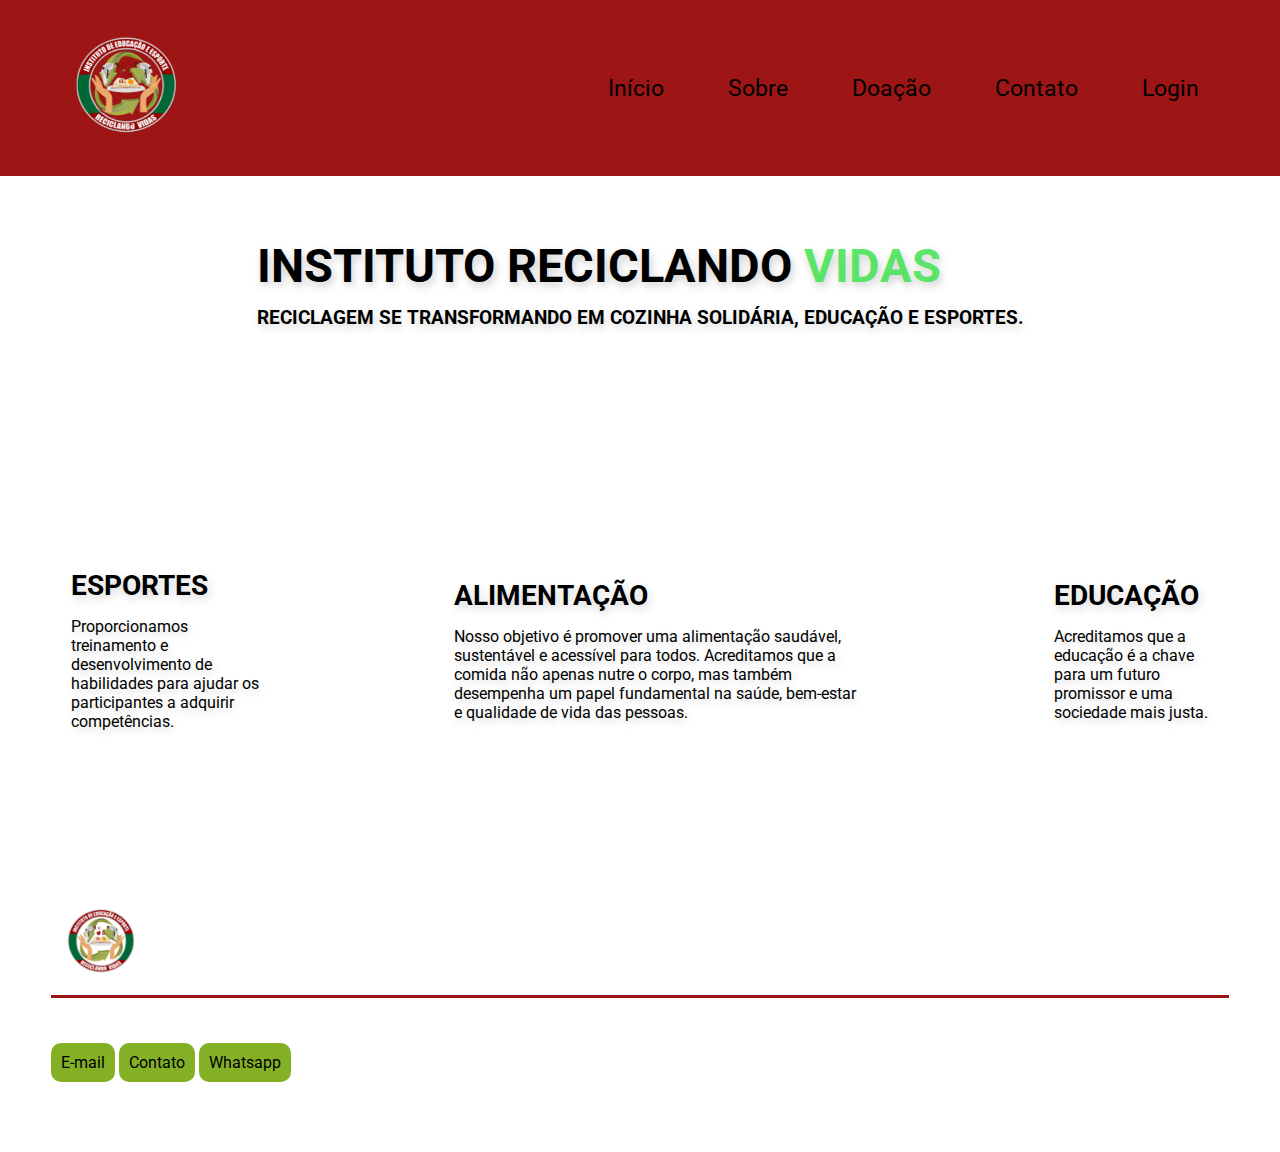
==== commit 18bfdc74: "Algumas mudanças." ====
--- a/index.html
+++ b/index.html
@@ -27,7 +27,7 @@
                 <ul>
                     <li><a href="index.html">Início</a></li>
                     <li><a href="sobre.html" target="_self">Sobre</a></li>
-                    <li><a href="#">Doação</a></li>
+                    <li><a href="https://link.mercadopago.com.br/reciclandovidas" target="_blank" rel="nofollow">Doação</a></li>
                     <li><a href="contato.html">Contato</a></li>
                     <li><a href="login.html">Login</a></li>
                 </ul>
@@ -57,18 +57,18 @@
                 <div class="flex">
                     <div class="especialidades-box">
                         <i class="bi bi-bicycle"></i>
-                        <h3>TEXTO</h3>
-                        <p>Lorem ipsum dolor sit, amet consectetur adipisicing elit. Dolorum consequatur, porro quae repellendus numquam, exercitationem cupiditate at distinctio a dignissimos sit quo, quidem aliquid odit eligendi! Nulla ipsum deserunt assumenda!</p>
+                        <h3>ESPORTES</h3>
+                        <p>Proporcionamos treinamento e desenvolvimento de habilidades para ajudar os participantes a adquirir competências.</p>
                     </div><!--especialidades-box-->
                     <div class="especialidades-box">
                         <i class="bi bi-basket3"></i>
-                        <h3>TEXTO</h3>
-                        <p>Lorem ipsum dolor sit amet consectetur, adipisicing elit. Expedita, in fugit nam similique, consequatur reprehenderit corporis, libero ipsa officiis neque repellat natus soluta? Qui eum enim, earum atque voluptate architecto.</p>
+                        <h3>ALIMENTAÇÃO</h3>
+                        <p>Nosso objetivo é promover uma alimentação saudável, sustentável e acessível para todos. Acreditamos que a comida não apenas nutre o corpo, mas também desempenha um papel fundamental na saúde, bem-estar e qualidade de vida das pessoas.</p>
                     </div><!--especialidades-box-->
                     <div class="especialidades-box">
                         <i class="bi bi-book"></i>
-                        <h3>TEXTO</h3>
-                        <p>Lorem ipsum dolor sit amet consectetur adipisicing elit. Possimus aliquam minus dolor odit quos amet veritatis deleniti atque error, minima, voluptatem nisi impedit natus earum! Similique, voluptate. Eveniet, labore perspiciatis?</p>
+                        <h3>EDUCAÇÃO</h3>
+                        <p>Acreditamos que a educação é a chave para um futuro promissor e uma sociedade mais justa.</p>
                     </div><!--especialidades-box-->
                 </div><!--Flex-->
             </div><!--Interface-->
@@ -87,10 +87,11 @@
                 </div> <!--Logo footer-->
             </div>
             <div class="line-footer borda">
-                <p><i class="bi bi-envelope-fill"></i><br><a href="mailto:">institutoIRV@gmail.com</a></p>    
-                <p><a href="#">Contato</a></p>
+                <p><i class="bi bi-envelope-fill"></i><br><a href="mailto:institutoreciclandovidas244@gmail.com">E-mail</a></p>    
+                <p><a href="contato.html">Contato</a></p>
+                <p><a href="https://wa.me/558196735728" target="_blank" rel="nofollow">Whatsapp</a></p>
             </div> <!--Line footer-->
-        </div>
+        </div><!--Line footer borda-->
     </footer> <!--Footer-->
 
 
--- a/styles/style.css
+++ b/styles/style.css
@@ -6,6 +6,7 @@
     --cor-tres: #3ae54bd6;
     --cor-quatro: #4d5b8e;
     --cor-cinco: #5b664d; 
+    --cor-seis: #9d1515;
 }
 
 * {
@@ -16,7 +17,7 @@
 }
 
 body{
-  background-image: linear-gradient(#173540, #3D3D3D);
+  background-color: #fff;
   background-repeat: no-repeat;
 }
 
@@ -37,7 +38,7 @@
 
 header{
     padding: 10px 4%;
-    background-color: var(--cor-tres);
+    background-color: var(--cor-seis);
 }
 
 header > .interface {
@@ -87,7 +88,7 @@
   }
 
   .topo-do-site h1 {
-    color: #fff;
+    color: #000;
     text-shadow: 2px 4px 9px #00000032;
     font-size: 47px;
     line-height: 40px;
@@ -98,7 +99,7 @@
   }
 
   .topo-do-site .txt-topo-site p {
-    color: #fff;
+    color: #000;
     text-shadow: 2px 4px 9px #0000002e;
     margin: 20px 0px;
     font-weight: bolder;
@@ -111,7 +112,7 @@
   }
   
   .sobre .especialidades-box {
-    color: #fff;
+    color: #000;
     padding: 20px;
     margin-top: 35px;
     border-radius: 20px;
@@ -166,7 +167,7 @@
   }
   
   .sobre-img h2 {
-    color: #fff;
+    color: #000;
     font-size: 24px;
     margin: 0 auto;
     padding-top: 80px;
@@ -174,7 +175,7 @@
   }
 
   .sobre-p p{
-    color: #fff;
+    color: #000;
     margin: 0 auto;
     font-size: 1.4rem;
     text-align: justify;
@@ -294,9 +295,10 @@
   }
   
   .borda {
-    border-top: 3px solid #00ff08;
-  }
-  
+    border-top: 3px solid #9d1515;
+  }
+  
+
   footer .line-footer p i {
     color: #00ff08;
     font-size: 30px;
@@ -304,8 +306,17 @@
   
   footer .line-footer p a {
     color: #000;
-  }
-
+    text-decoration: none;
+    background-color: #84B026;
+    border-radius: 10px;
+    font-size: 16px;
+    padding: 10px 10px;
+  }
+
+
+  footer .line-footer p {
+    display: inline-block;
+  }
 
   /* CARROSSEL */
 
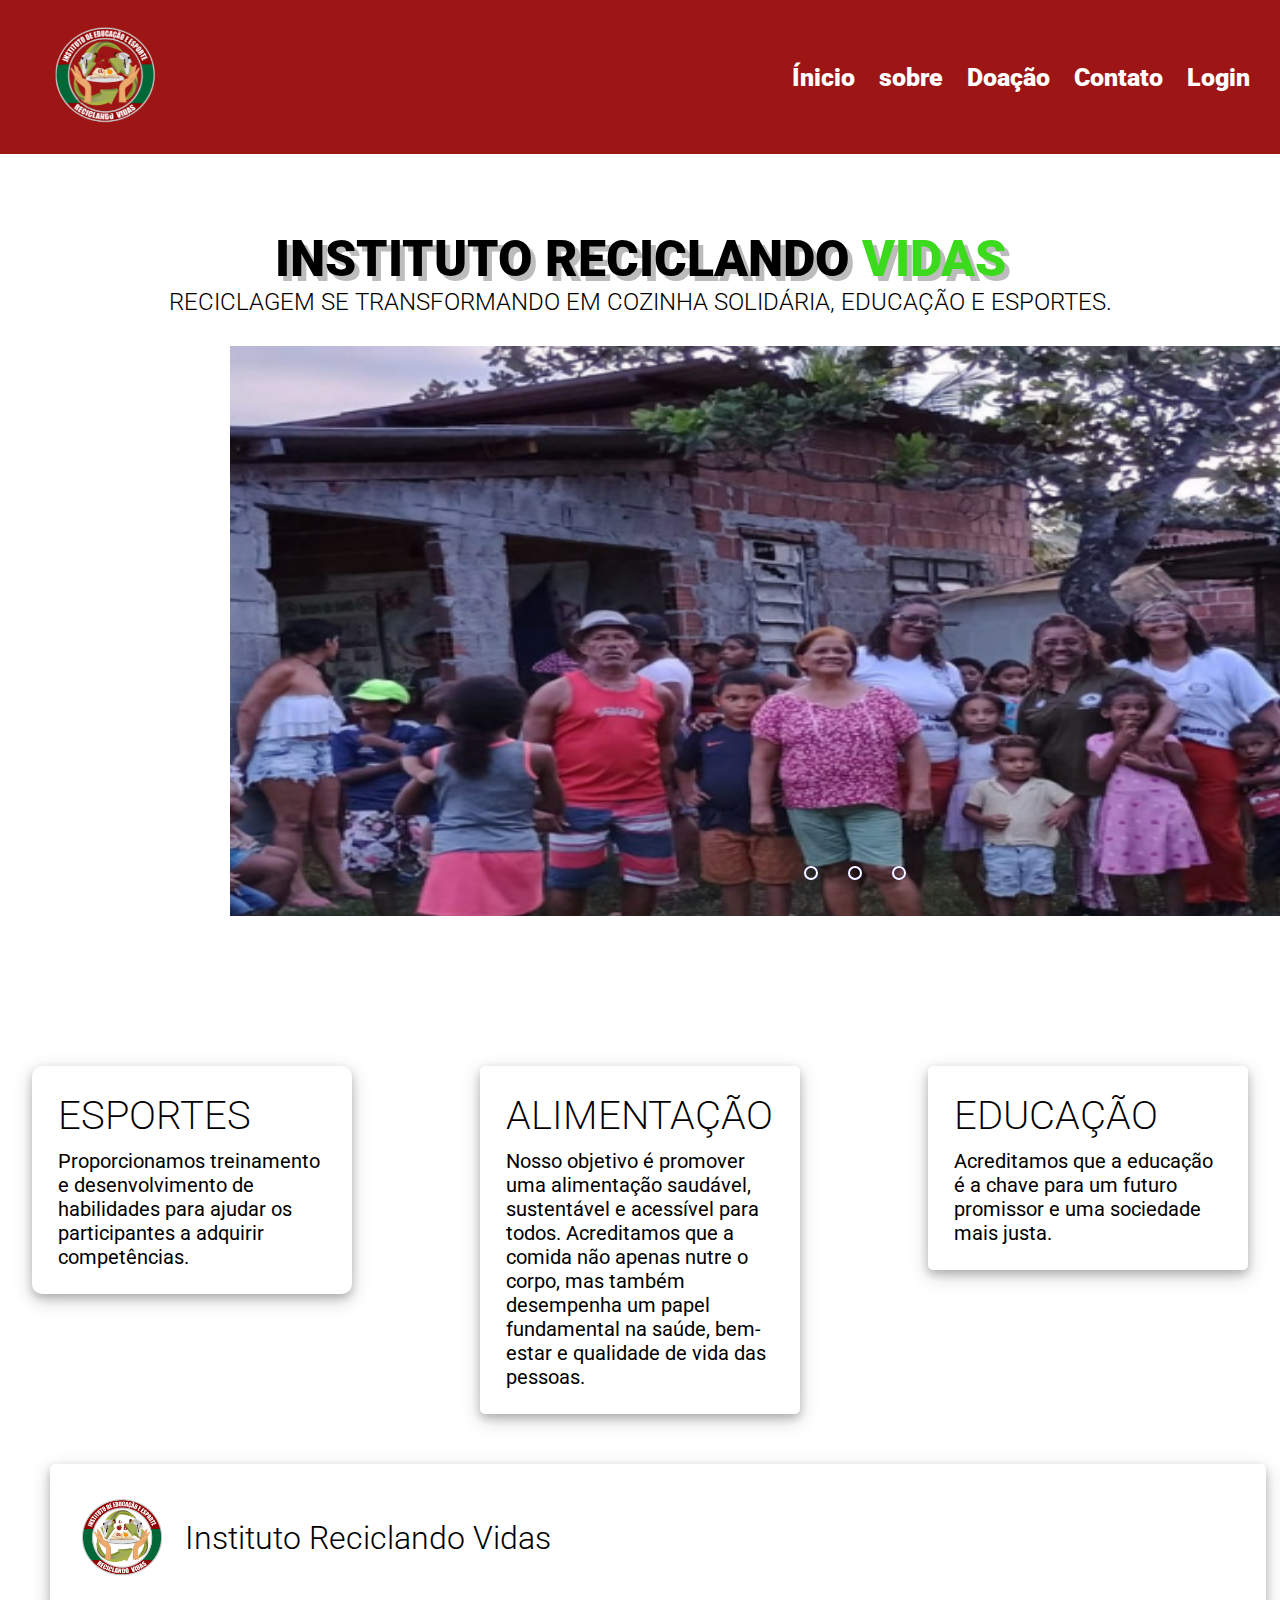
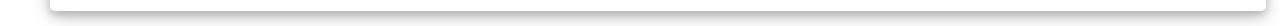
==== commit 1f9464d4: "grandes mudanças no código" ====
--- a/index.html
+++ b/index.html
@@ -3,8 +3,10 @@
 <head>
     <meta charset="UTF-8">
     <meta name="viewport" content="width=device-width, initial-scale=1.0">
-    <link rel="stylesheet" href="styles/style.css">
+    <link rel="stylesheet" href="styles/inicio.css">
+    <link rel="stylesheet" href="styles/StylesGerais.css">
     <title>Instituto Reciclando Vidas</title>
+    <link rel="stylesheet" href="https://cdnjs.cloudflare.com/ajax/libs/font-awesome/6.5.2/css/all.min.css" integrity="sha512-SnH5WK+bZxgPHs44uWIX+LLJAJ9/2PkPKZ5QiAj6Ta86w+fsb2TkcmfRyVX3pBnMFcV7oQPJkl9QevSCWr3W6A==" crossorigin="anonymous" referrerpolicy="no-referrer" />
     <!--Google Fonts-->
     <link rel="preconnect" href="https://fonts.googleapis.com">
     <link rel="preconnect" href="https://fonts.gstatic.com" crossorigin>
@@ -13,87 +15,103 @@
     <!--Bootstrap-->
     <link rel="shortcut icon" href="images/favicon_io/android-chrome-512x512.png" type="image/x-icon">
     <link href="https://cdn.jsdelivr.net/npm/bootstrap@5.3.3/dist/css/bootstrap.min.css"integrity="sha384-QWTKZyjpPEjISv5WaRU9OFeRpok6YctnYmDr5pNlyT2bRjXh0JMhjY6hW+ALEwIH" crossorigin="anonymous">
+    
     <!-- Fim Do Bootstrap-->  
 </head>
 <body>
+
+    <!-- nav -->
     <header>
-        <div class="interface">
-            <div class="logo">
-                <a href="#">
-                    <img src="images/Logo.png" alt="Logo Instituto Reciclando Vidas" width="150px">
-                </a>
-            </div> <!--Logo-->
-            <nav class="menu-desktop">
-                <ul>
-                    <li><a href="index.html">Início</a></li>
-                    <li><a href="sobre.html" target="_self">Sobre</a></li>
-                    <li><a href="https://link.mercadopago.com.br/reciclandovidas" target="_blank" rel="nofollow">Doação</a></li>
-                    <li><a href="contato.html">Contato</a></li>
-                    <li><a href="login.html">Login</a></li>
-                </ul>
-            </nav> <!-- Nav -->
-        </div> <!--Interface-->
-    </header> <!--Cabeçalho-->
+        <a href="index.html" class="logo"><img src="./images/Logo.png" alt="Logo-nav" width="150"></a>
 
+        <nav class="navbar">
+            <a href="index.html">Ínicio</a>
+            <a href="sobre.html">sobre</a>
+            <a href="doacao.html">Doação</a>
+            <a href="contato.html">Contato</a>
+            <a href="login.html">Login</a>
+        </nav>
+
+    </header>
+
+    <section class="tt-carrossel">
+                <h1 class="instituto">INSTITUTO RECICLANDO <span>VIDAS</span></h1>
+                    <h2 class="subtitulo-instituto">
+                        RECICLAGEM SE TRANSFORMANDO EM COZINHA SOLIDÁRIA, EDUCAÇÃO E ESPORTES.
+                    </h2>
                 
+                      <!-- carrosel -->
+			<div class="slider">
 
-    <main>
-        <section class="topo-do-site">
-            <div class="interface">
-                <div class="flex">
-                    <div class="txt-topo-site">
-                        <h1>INSTITUTO RECICLANDO <span>VIDAS</span></h1>
-                        <p>
-                            RECICLAGEM SE TRANSFORMANDO EM COZINHA SOLIDÁRIA, EDUCAÇÃO E ESPORTES.
-                        </p>
-                    </div> <!--Txt Topo do Site-->
-                </div>  <!--Flex-->
-            </div>  <!--Interface-->
-        </section>  <!--Section Topo do site-->
+				<div class="slides">
+					<!-- botões -->
+					<input type="radio" name="radio-btn" id="radio1">
+					<input type="radio" name="radio-btn" id="radio2">
+					<input type="radio" name="radio-btn" id="radio3">
+					<!-- fim botões -->
+
+					<!-- imagens dos slides -->
+
+					<div class="slide primeiro">
+						<img src="images/2.png" alt="" width="800px" height="800px">
+					</div>
+
+					<div class="slide">
+						<img src="images/3.png" alt="" width="800px" height="800px">
+					</div>
+
+					<div class="slide">
+						<img src="images/4.png" alt="" width="800px" height="700px">
+					</div>
+
+					<div class="slide">
+						<img src="..." alt="">
+					</div>
+
+					<!-- Fim imagens -->
+
+					<!-- auto -->
+					<div class="nvg-auto">
+					<div class="auto-btn1"></div>
+					<div class="auto-btn2"></div>
+					<div class="auto-btn3"></div>
+				</div>
+				</div>
+
+				<div class="nvg-manual">
+					<label for="radio1" class="manual-btn"></label>
+					<label for="radio2" class="manual-btn"></label>
+					<label for="radio3" class="manual-btn"></label>
+
+				</div>
+
+			</div>
 
 
-        <section class="sobre">
-            <div class="interface">
-                <div class="flex">
-                    <div class="especialidades-box">
-                        <i class="bi bi-bicycle"></i>
-                        <h3>ESPORTES</h3>
-                        <p>Proporcionamos treinamento e desenvolvimento de habilidades para ajudar os participantes a adquirir competências.</p>
-                    </div><!--especialidades-box-->
-                    <div class="especialidades-box">
-                        <i class="bi bi-basket3"></i>
-                        <h3>ALIMENTAÇÃO</h3>
-                        <p>Nosso objetivo é promover uma alimentação saudável, sustentável e acessível para todos. Acreditamos que a comida não apenas nutre o corpo, mas também desempenha um papel fundamental na saúde, bem-estar e qualidade de vida das pessoas.</p>
-                    </div><!--especialidades-box-->
-                    <div class="especialidades-box">
-                        <i class="bi bi-book"></i>
-                        <h3>EDUCAÇÃO</h3>
-                        <p>Acreditamos que a educação é a chave para um futuro promissor e uma sociedade mais justa.</p>
-                    </div><!--especialidades-box-->
-                </div><!--Flex-->
-            </div><!--Interface-->
-        </section> <!--Sobre-->
+    </section>
 
-    </main> <!--Main-->
+    <div class="cards">
 
 
+                    <div class="card-1"><h1 class="card-inicio">ESPORTES</h1>
+                        <p>Proporcionamos treinamento e desenvolvimento de habilidades para ajudar os participantes a adquirir competências.</p></div>
 
-    <footer>
-        <div class="interface" id="cont">
-            <div class="line-footer">
-                <div class="flex">
-                <div class="logo-footer">
-                    <img src="images/Logo.png" alt="Logotipo" width="100px">
-                </div> <!--Logo footer-->
-            </div>
-            <div class="line-footer borda">
-                <p><i class="bi bi-envelope-fill"></i><br><a href="mailto:institutoreciclandovidas244@gmail.com">E-mail</a></p>    
-                <p><a href="contato.html">Contato</a></p>
-                <p><a href="https://wa.me/558196735728" target="_blank" rel="nofollow">Whatsapp</a></p>
-            </div> <!--Line footer-->
-        </div><!--Line footer borda-->
-    </footer> <!--Footer-->
+                    <div class="card-2"><h1 class="card-inicio">ALIMENTAÇÃO</h1>
+                        <p>Nosso objetivo é promover uma alimentação saudável, sustentável e acessível para todos. Acreditamos que a comida não apenas nutre o corpo, mas também desempenha um papel fundamental na saúde, bem-estar e qualidade de vida das pessoas.</p></div>
 
+                    <div class="card-3"><h1 class="card-inicio">EDUCAÇÃO</h1>
+                        <p>Acreditamos que a educação é a chave para um futuro promissor e uma sociedade mais justa.</p></div>
+    </div>
+
+    <footer class="footer">
+        <img src="images/logo.jpeg" alt="" width="80">
+        <h1 class="footer-nome">Instituto Reciclando Vidas</h1>
+        <div class="social">
+         <a href=""><i class="fa-brands fa-instagram"></i></a>
+         <a href=""><i class="fa-brands fa-whatsapp"></i></a>
+         <a href=""><i class="fa-solid fa-envelope"></i></a>
+        </div>
+    </footer>
 
 
 		<script src="script.js"></script>
--- a/styles/inicio.css
+++ b/styles/inicio.css
@@ -0,0 +1,200 @@
+
+:root{
+  --cor-um: #9CE639;
+  --cor-dois: #84B026;
+  --cor-tres: #3ae54bd6;
+  --cor-quatro: #4d5b8e;
+  --cor-cinco: #5b664d; 
+  --cor-seis: #9d1515;
+}
+
+
+.tt-carrossel {
+  margin-top: 230px;
+}
+
+/* estilo fontes */
+
+.instituto {
+  font-size: 50px;
+  text-shadow: 5px 5px rgb(188, 188, 188);
+  font-weight: 1000;
+  text-align: center;
+}
+
+.subtitulo-instituto{
+  font-weight: 300;
+  text-align: center;
+}
+
+span {
+  color: rgb(59, 218, 28);
+}
+
+.card-inicio {
+  font-weight: 250;
+  font-size: 40px;
+}
+
+p {
+  font-size: 20px;
+  margin-top: 10px;
+}
+
+
+/* CARDS */
+
+.cards{
+  display: flex;
+  justify-content: center;
+  margin-top: 150px;
+  margin-bottom: 50px;
+  margin-right: 0;
+}
+
+.card-1:hover{
+  transform: scale(1.25);
+  transition: 1s;
+}
+
+.card-2:hover{
+  transform: scale(1.25);
+  transition: 1s;
+}
+
+.card-3:hover{
+  transform: scale(1.25);
+  transition: 1s;
+}
+
+.card-1{
+  width: 20rem;
+  height: fit-content;
+  padding: 2%;
+  margin-right:10%;
+  box-shadow: 0 4px 8px 0 rgba(0, 0, 0, 0.2), 0 6px 20px 0 rgba(0, 0, 0, 0.19);
+  border-radius: 10px;
+}
+
+.card-2{
+  width: 20rem;
+  height: fit-content;
+  padding: 2%;
+  margin-right: 10%;
+  box-shadow: 0 4px 8px 0 rgba(0, 0, 0, 0.2), 0 6px 20px 0 rgba(0, 0, 0, 0.19);
+  border-radius: 5px;
+}
+
+.card-3{
+  width: 20rem;
+  height: fit-content;
+  padding: 2%;
+  box-shadow: 0 4px 8px 0 rgba(0, 0, 0, 0.2), 0 6px 20px 0 rgba(0, 0, 0, 0.19);
+  border-radius: 5px;
+}
+
+
+  /* CARROSSEL */
+
+  .slider{
+    margin: 0 0;
+    margin-left: 18%;
+    width: 1500;
+    height: 600px;
+    overflow: hidden;
+  }
+
+  .slides{
+    width: 400%;
+    height: 800px;
+    display: flex;
+    overflow: hidden;
+  }
+
+  .slides input{
+    display: none;
+  }
+
+  .slide{
+    width: 25%;
+    position: relative;
+    transition: 1s;
+    overflow: hidden;
+  }
+
+  .slide img{
+    margin: 30px auto;
+    width: 1200px;
+  }
+
+  .nvg-manual{
+    position: absolute;
+    width: 1250px;
+    margin-top: -250px;
+    display: flex;
+    justify-content: center;
+  }
+
+  .manual-btn{
+    border: 2px solid white;
+    padding: 5px;
+    border-radius: 10px;
+    cursor: pointer;
+    transition: 0.5s;
+  }
+
+  .manual-btn:not(:last-child){
+    margin-right: 30px;
+  }
+
+  .manual-btn:hover{
+    background-color: white;
+  }
+
+#radio1:checked ~ .primeiro {
+  margin-left:0;
+
+}
+
+#radio2:checked ~ .primeiro {
+  margin-left: -25%;
+
+}
+
+#radio3:checked ~ .primeiro {
+  margin-left: -50%;
+
+}
+
+.nvg-auto div{
+  border: 2px solid blue;
+  padding: 5px;
+  border-radius: 10px;
+  cursor: pointer;
+  transition: 0.5s;
+}
+
+.nvg-auto{
+  position: absolute;
+  width: 1250px;
+  margin-top: 550px;
+  display: flex;
+  justify-content: center;
+}
+
+.nvg-auto div:not(:last-child){
+  margin-right: 30px;
+}
+
+#radio1:checked ~ .nvg-auto .auto-btn1{
+  background-color: white;
+}
+
+#radio2:checked ~ .nvg-auto .auto-btn2{
+  background-color: white;
+}
+
+#radio3:checked ~ .nvg-auto .auto-btn3{
+  background-color: white;
+}
+
--- a/styles/StylesGerais.css
+++ b/styles/StylesGerais.css
@@ -0,0 +1,95 @@
+@charset "UTF-8";
+
+:root{
+    --cor-um: #9CE639;
+    --cor-dois: #84B026;
+    --cor-tres: #3ae54bd6;
+    --cor-quatro: #4d5b8e;
+    --cor-cinco: #5b664d; 
+    --cor-seis: #9d1515;
+}
+
+* {
+    margin: 0px;
+    padding: 0px;
+    box-sizing: border-box;
+    font-family: "Roboto", sans-serif;
+}
+
+body{
+  background-color: #ffffff;
+  background-repeat: no-repeat;
+}
+
+header {
+    position: fixed;
+    top: 0;
+    left: 0;
+    width: 100%;
+    padding: 0px 30px;
+    background-color: var(--cor-seis);
+    display: flex;
+    justify-content: space-between;
+    z-index: 100;
+    align-items: center;
+    
+}
+
+.navbar a {
+    position: relative;
+    text-decoration: none;
+    color: white;
+    font-size: 25px;
+    font-weight: 1000;
+    margin-left: 20px;
+}
+
+.navbar a::before{
+    content: '';
+    position: absolute;
+    top: 100%;
+    width: 0;
+    left: 0;
+    height: 4px;
+    background: white;
+    transition: 0.5s;
+}
+
+.navbar a:hover::before{
+    width: 100%;
+}
+
+
+/* footer */
+
+/* footer */
+
+footer {
+    width: 95%;
+    padding: 2rem;
+    display: flex;
+    margin: 15px;
+    margin-left: 50px;
+    box-shadow: 0 4px 8px 0 rgba(0, 0, 0, 0.2), 0 6px 20px 0 rgba(0, 0, 0, 0.19);
+    border-radius: 5px;
+    align-items: center;
+  }
+  
+  .footer-nome{
+    width: -webkit-fill-available;
+    font-weight: 300;
+    margin-left: 2%;
+  }
+  
+  .social{
+    width: 100%;
+    display: flex;
+    justify-content: end;
+  }
+  
+  .social a {
+    font-size: 60px;
+    color: var(--cor-seis);
+    margin-right: 50px;
+  }
+  
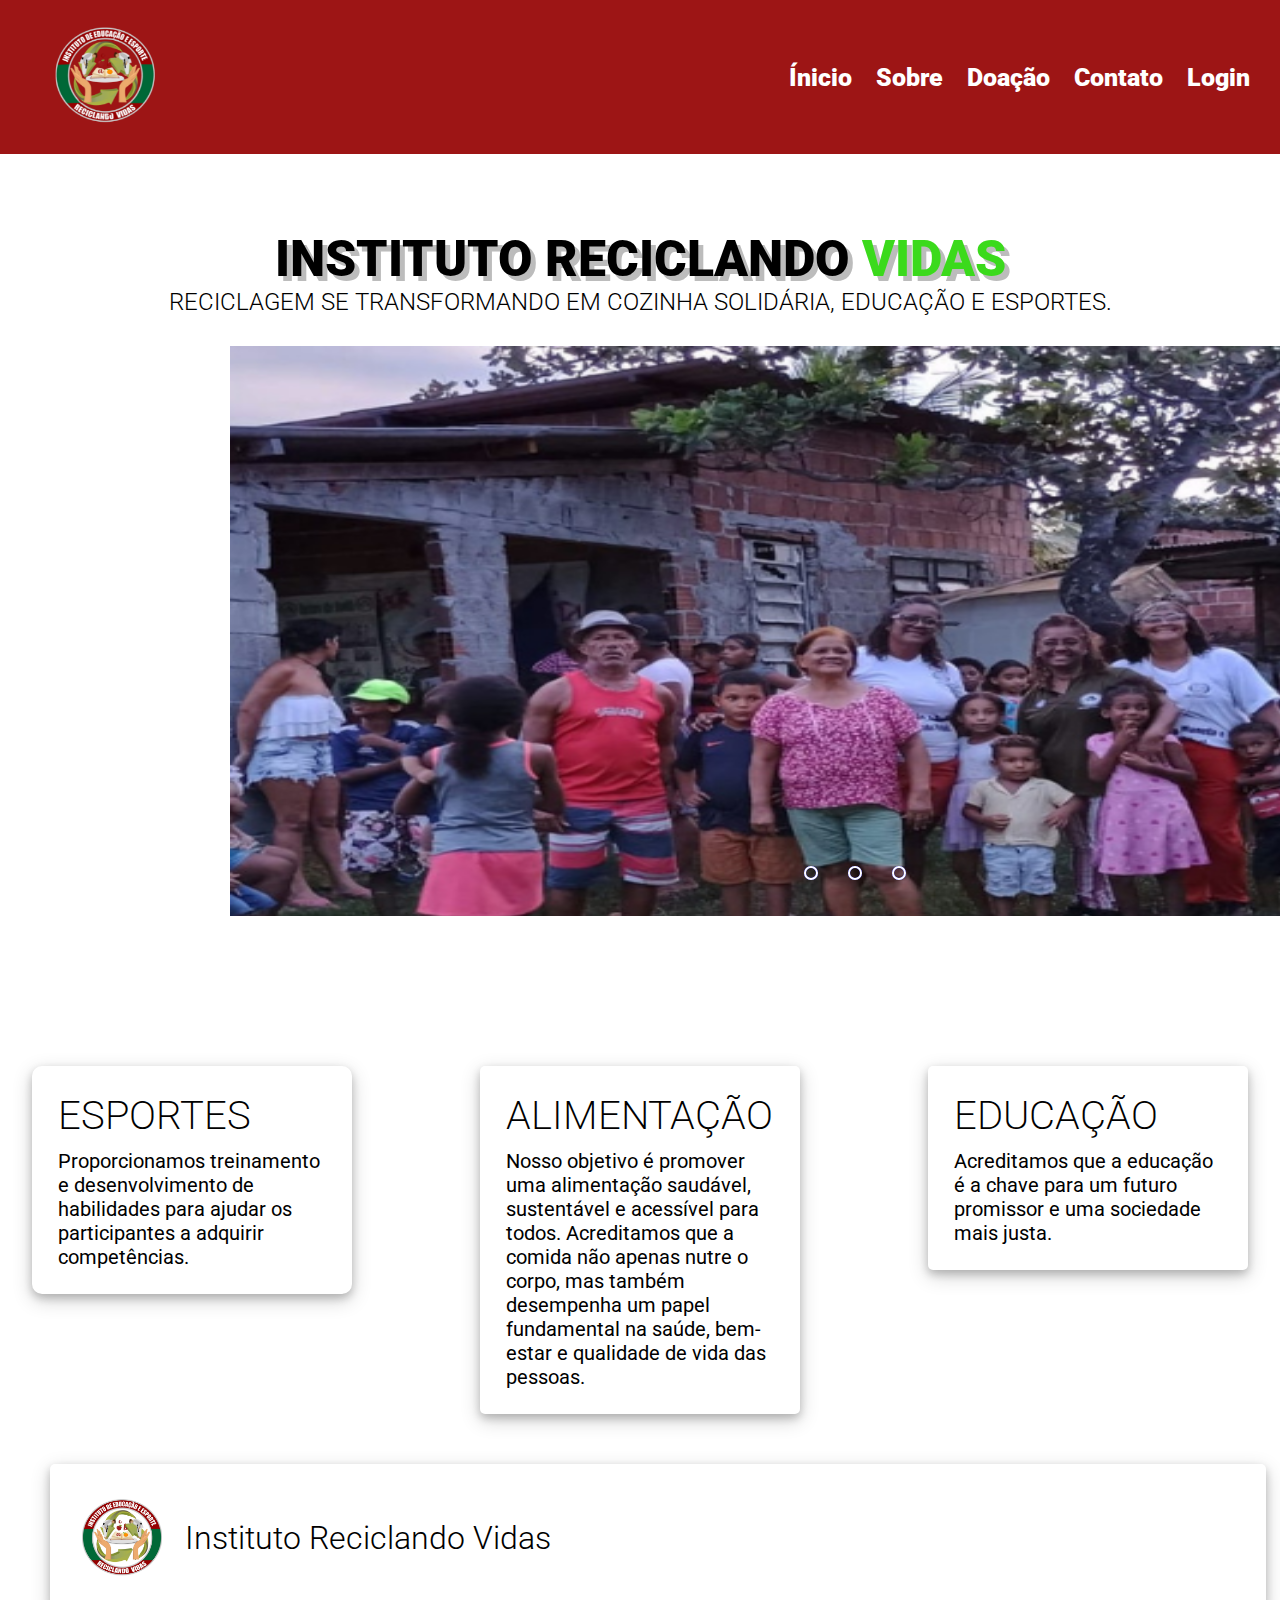
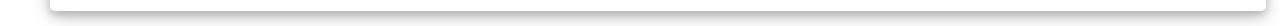
==== commit cb2a1948: "Mudanças finais." ====
--- a/index.html
+++ b/index.html
@@ -26,8 +26,8 @@
 
         <nav class="navbar">
             <a href="index.html">Ínicio</a>
-            <a href="sobre.html">sobre</a>
-            <a href="doacao.html">Doação</a>
+            <a href="sobre.html">Sobre</a>
+            <a href="https://link.mercadopago.com.br/reciclandovidas">Doação</a>
             <a href="contato.html">Contato</a>
             <a href="login.html">Login</a>
         </nav>
@@ -107,9 +107,9 @@
         <img src="images/logo.jpeg" alt="" width="80">
         <h1 class="footer-nome">Instituto Reciclando Vidas</h1>
         <div class="social">
-         <a href=""><i class="fa-brands fa-instagram"></i></a>
-         <a href=""><i class="fa-brands fa-whatsapp"></i></a>
-         <a href=""><i class="fa-solid fa-envelope"></i></a>
+         <a href="https://www.instagram.com/instituto_judoreciclando_vidas/"><i class="fa-brands fa-instagram"></i></a>
+         <a href="https://w.app/ct9jAs"><i class="fa-brands fa-whatsapp"></i></a>
+         <a href="https://mail.google.com/mail/u/0/#inbox?compose=DmwnWrRlQqRvrsbZHxWXvsZrhwtDGWKLsHhcQfVNLnNClPcNGPpZCjmtkqqdnjtpxZMFKHNnlhGB"><i class="fa-solid fa-envelope"></i></a>
         </div>
     </footer>
 
